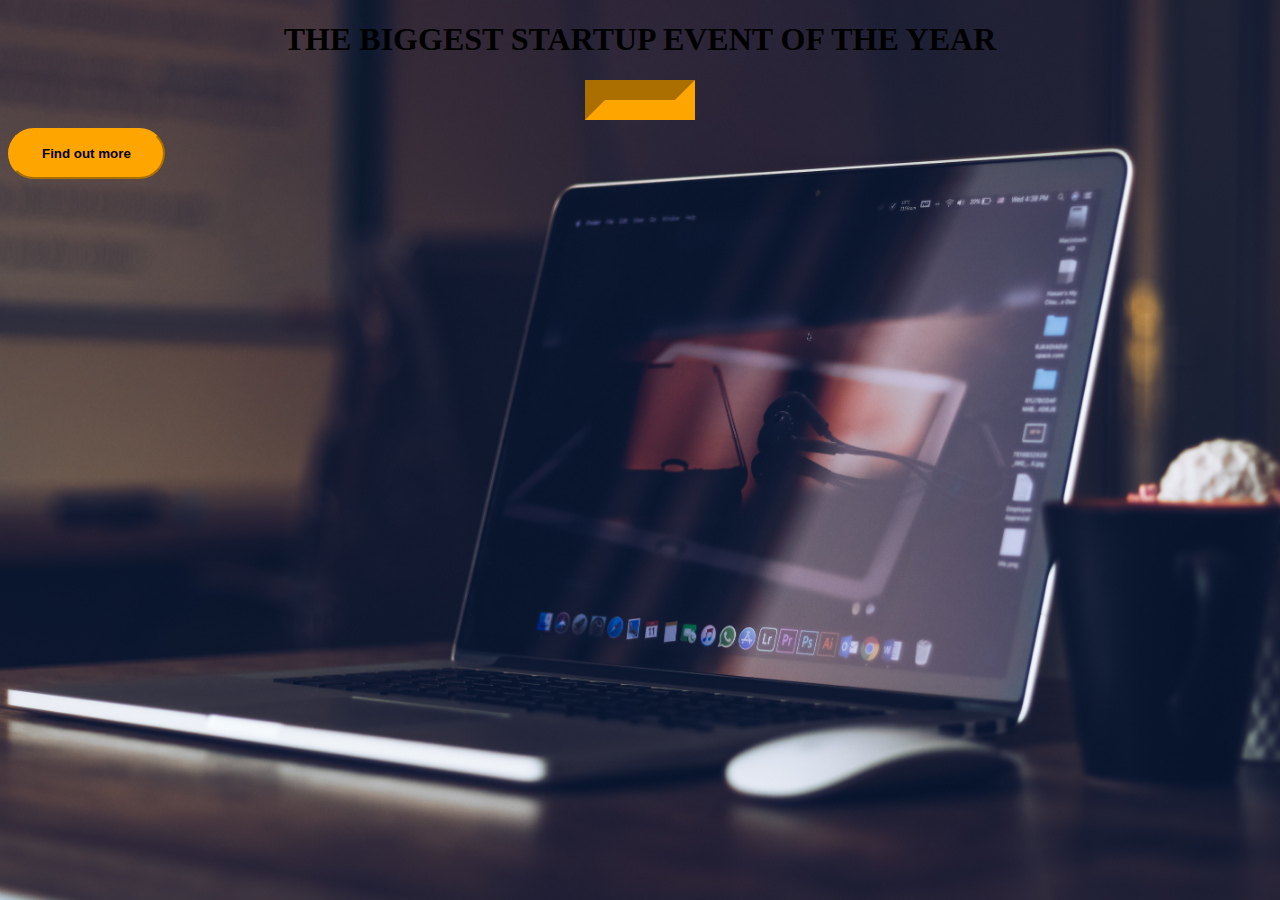
==== index.html @ 946bee18 "upload web" ====
<!DOCTYPE html>
<html>
<head>
	<title>Startup</title>
	<meta charset="utf-8">
	<meta name="viewport" content="width=device-width, initial-scale=1">
	<link href="https://cdn.jsdelivr.net/npm/bootstrap@5.1.3/dist/css/bootstrap.min.css" rel="stylesheet" integrity="sha384-1BmE4kWBq78iYhFldvKuhfTAU6auU8tT94WrHftjDbrCEXSU1oBoqyl2QvZ6jIW3" crossorigin="anonymous">
	<link rel="stylesheet" type="text/css" href="style.css">
</head>
<body>
	<div class="container">
	<div class="row">
	<h1>THE BIGGEST STARTUP EVENT OF THE YEAR</h1>
	<hr>
	<a href="https://mailchi.mp/d42a89d9546a/startup">
	<button class="btn btn-primary btn-xl">Find out more</button>
</div>
</div>

</body>
</html>
---- style.css ----
h1{
	font-family: candara;
	text-align: center;
}

hr{
	border-color: orange;
	border-width: 20px;
	max-width: 70px;
}

html{

	background: url(lap.jpg) no-repeat center center fixed; 
	 	 -webkit-background-size: cover;
	  	-moz-background-size: cover;
	  	-o-background-size: cover;
  		background-size: cover;
}

.btn-xl{
	padding: 1rem 2rem;
}

.btn{
	font-weight: 700;
	border-radius: 300px;
}

.btn-primary{
	background-color: orange;
	border-color: orange;
}

.btn-primary:hover{
	background-color: orange;
	
}
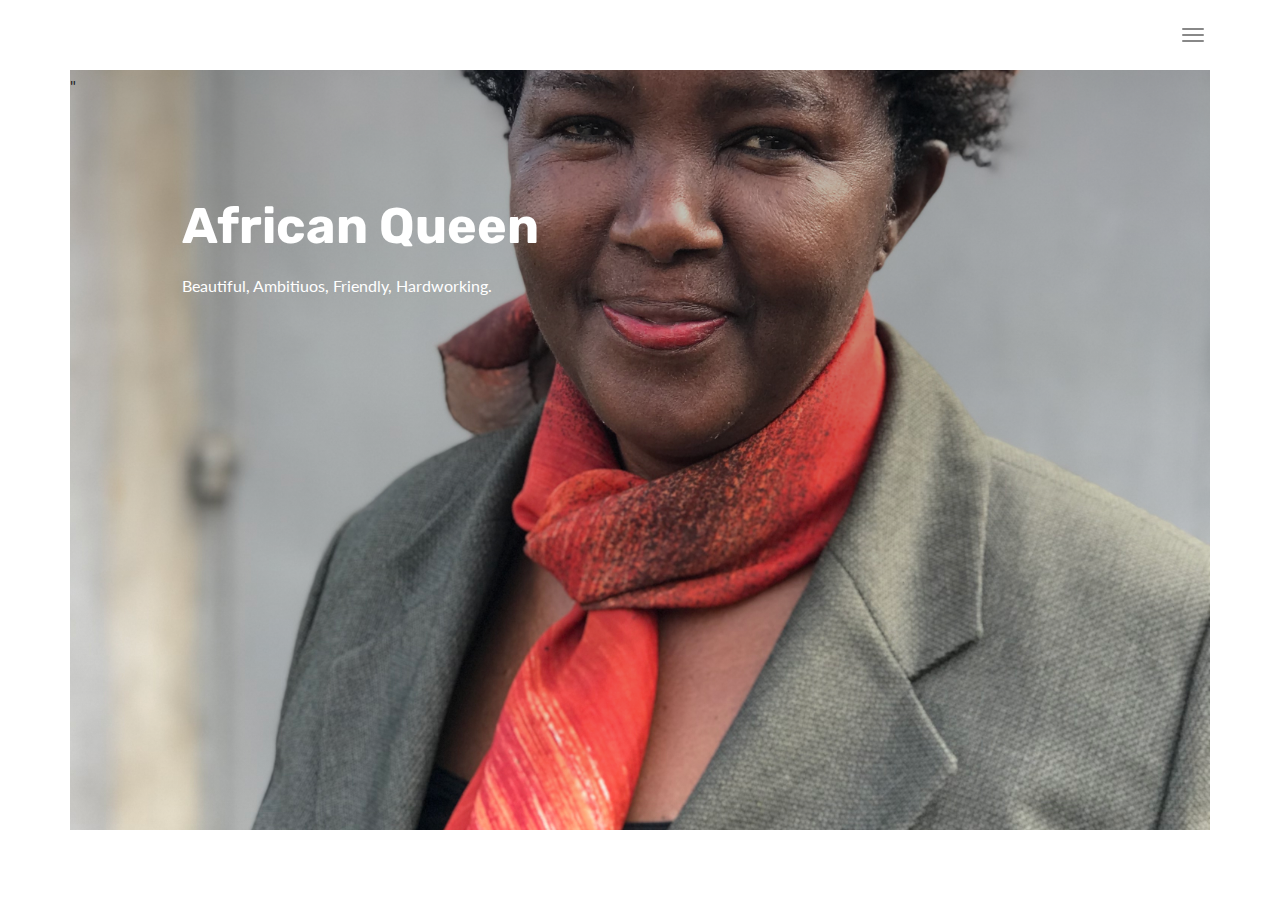
==== commit 4cba5e3d: "upload" ====
--- a/index.html
+++ b/index.html
@@ -1,21 +1,110 @@
 <!DOCTYPE html>
-<html>
+<html lang="en">
+
 <head>
-	<title>Startup</title>
-	<meta charset="utf-8">
-	<meta name="viewport" content="width=device-width, initial-scale=1">
-	<link href="https://cdn.jsdelivr.net/npm/bootstrap@5.1.3/dist/css/bootstrap.min.css" rel="stylesheet" integrity="sha384-1BmE4kWBq78iYhFldvKuhfTAU6auU8tT94WrHftjDbrCEXSU1oBoqyl2QvZ6jIW3" crossorigin="anonymous">
-	<link rel="stylesheet" type="text/css" href="style.css">
-</head>
+  <meta charset="UTF-8">
+  <meta content="IE=edge" http-equiv="X-UA-Compatible">
+  <meta content="width=device-width,initial-scale=1" name="viewport">
+  <meta content="description" name="description">
+  <meta name="google" content="notranslate" />
+  <meta content="Mashup templates have been developped by Orson.io team" name="author">
+  <link rel="stylesheet" type="text/css" href="style.css">
+
+
+  <!-- Disable tap highlight on IE -->
+  <meta name="msapplication-tap-highlight" content="no">
+  
+  <link rel="apple-touch-icon" sizes="180x180" href="./assets/apple-icon-180x180.png">
+  <link href="./assets/favicon.ico" rel="icon">
+  
+  <title>Project Consturction</title>  
+
+<link href="./main.3da94fde.css" rel="stylesheet"></head>
+
 <body>
-	<div class="container">
-	<div class="row">
-	<h1>THE BIGGEST STARTUP EVENT OF THE YEAR</h1>
-	<hr>
-	<a href="https://mailchi.mp/d42a89d9546a/startup">
-	<button class="btn btn-primary btn-xl">Find out more</button>
-</div>
+
+ <!-- Add your content of header -->
+
+<header>
+  <nav class="navbar navbar-fixed-top navbar-default">
+    <div class="container">
+        <button type="button" class="navbar-toggle">
+          <span class="sr-only">Toggle navigation</span>
+          <span class="icon-bar"></span>
+          <span class="icon-bar"></span>
+          <span class="icon-bar"></span>
+        </button>
+        
+      <nav class="navbar-fullscreen" id="navbar-middle">
+        <button type="button" class="close" aria-label="Close"><span aria-hidden="true">&times;</span></button>
+        <ul class="navbar-fullscreen-links">
+          <li><a href="./index.html" title="">Home</a></li>
+          <li><a href="./project.html" title="">Project</a></li>
+          <li><a href="./about.html" title="">About me</a></li>
+          <li><a href="./components.html" title="">Components</a></li>
+        </ul>
+
+        <div class="footer-container">
+           
+          <p><small>© Untitled | Website created with <a href="http://www.mashup-template.com/" title="Create website with free html template">Mashup Template</a>/<a href="https://www.unsplash.com/" title="Beautiful Free Images">Unsplash</a></small></p>
+          <p class="footer-share-icons">
+              <a href="https://www.twitter.com" class="fa-icon" title="">
+                  <i class="fa fa-twitter" aria-hidden="true"></i>
+              </a>
+              <a href="https://www.linkedin.com" class="fa-icon" title="">
+                  <i class="fa fa-instagram" aria-hidden="true"></i>
+              </a>
+              <a href="https://www.behance.com" class="fa-icon" title="">
+                  <i class="fa fa-behance" aria-hidden="true"></i>
+              </a>
+              <a href="https://www.vimeo.com" class="fa-icon" title="">
+                  <i class="fa fa-vimeo" aria-hidden="true"></i>
+              </a>
+          </p>
+                       
+        </div>
+
+
+      </nav> 
+    
+    </div>
+  </nav>
+</header>
+
+  
+<div class="hero-full-container background-image-container white-text-container" style="background-image:url('m3.jpg')" background-size: 300px 100px>"
+  <div class="overlay-gradient"></div>
+  <div class="container">
+    <div class="row">
+      <div class="col-xs-12 col-md-7 col-md-offset-1">
+        <div class="hero-full-wrapper">
+          <div class="text-content">
+            <h1>African Queen</h1>
+            <p>Beautiful, Ambitiuos, Friendly, Hardworking.</p>
+          </div>
+        </div>
+      </div>
+    </div>
+  </div>
 </div>
 
-</body>
+<script>
+  document.addEventListener("DOMContentLoaded", function (event) {
+    navbarFixedTopAnimation();
+    closeMenuBeforeGoingToPage();
+  });
+</script>
+
+
+
+
+<script>
+    document.addEventListener("DOMContentLoaded", function (event) {
+      navbarToggleSidebar();
+      closeMenuBeforeGoingToPage();
+      navActivePage();
+    });
+</script>
+ <script type="text/javascript" src="./main.4c6e144e.js"></script></body>
+
 </html>--- a/main.3da94fde.css
+++ b/main.3da94fde.css
@@ -0,0 +1,9 @@
+@import url(https://fonts.googleapis.com/css?family=Lato:300,700|Rubik:400,700);@import url(https://maxcdn.bootstrapcdn.com/font-awesome/4.7.0/css/font-awesome.min.css);/*!
+ * Bootstrap v3.3.7 (http://getbootstrap.com)
+ * Copyright 2011-2016 Twitter, Inc.
+ * Licensed under MIT (https://github.com/twbs/bootstrap/blob/master/LICENSE)
+ */
+/*! normalize.css v3.0.3 | MIT License | github.com/necolas/normalize.css */html{font-family:sans-serif;-ms-text-size-adjust:100%;-webkit-text-size-adjust:100%}body{margin:0}article,aside,details,figcaption,figure,footer,header,hgroup,main,menu,nav,section,summary{display:block}audio,canvas,progress,video{display:inline-block;vertical-align:baseline}audio:not([controls]){display:none;height:0}[hidden],template{display:none}a{background-color:transparent}a:active,a:hover{outline:0}abbr[title]{border-bottom:1px dotted}b,strong{font-weight:700}dfn{font-style:italic}h1{font-size:2em;margin:.67em 0}mark{background:#ff0;color:#000}small{font-size:80%}sub,sup{font-size:75%;line-height:0;position:relative;vertical-align:baseline}sup{top:-.5em}sub{bottom:-.25em}img{border:0}svg:not(:root){overflow:hidden}figure{margin:1em 40px}hr{box-sizing:content-box;height:0}pre{overflow:auto}code,kbd,pre,samp{font-family:monospace,monospace;font-size:1em}button,input,optgroup,select,textarea{color:inherit;font:inherit;margin:0}button{overflow:visible}button,select{text-transform:none}button,html input[type=button],input[type=reset],input[type=submit]{-webkit-appearance:button;cursor:pointer}button[disabled],html input[disabled]{cursor:default}button::-moz-focus-inner,input::-moz-focus-inner{border:0;padding:0}input{line-height:normal}input[type=checkbox],input[type=radio]{box-sizing:border-box;padding:0}input[type=number]::-webkit-inner-spin-button,input[type=number]::-webkit-outer-spin-button{height:auto}input[type=search]{-webkit-appearance:textfield;box-sizing:content-box}input[type=search]::-webkit-search-cancel-button,input[type=search]::-webkit-search-decoration{-webkit-appearance:none}fieldset{border:1px solid silver;margin:0 2px;padding:.35em .625em .75em}textarea{overflow:auto}optgroup{font-weight:700}table{border-collapse:collapse;border-spacing:0}td,th{padding:0}
+
+/*! Source: https://github.com/h5bp/html5-boilerplate/blob/master/src/css/main.css */@media print{*,:after,:before{background:transparent!important;color:#000!important;box-shadow:none!important;text-shadow:none!important}a,a:visited{text-decoration:underline}a[href]:after{content:" (" attr(href) ")"}abbr[title]:after{content:" (" attr(title) ")"}a[href^="#"]:after,a[href^="javascript:"]:after{content:""}blockquote,pre{border:1px solid #999;page-break-inside:avoid}thead{display:table-header-group}img,tr{page-break-inside:avoid}img{max-width:100%!important}h2,h3,p{orphans:3;widows:3}h2,h3{page-break-after:avoid}.navbar{display:none}.btn>.caret,.dropup>.btn>.caret{border-top-color:#000!important}.label{border:1px solid #000}.table{border-collapse:collapse!important}.table td,.table th{background-color:#fff!important}.table-bordered td,.table-bordered th{border:1px solid #ddd!important}}*,:after,:before{-webkit-box-sizing:border-box;-moz-box-sizing:border-box;box-sizing:border-box}html{font-size:10px;-webkit-tap-highlight-color:transparent}body{font-family:Lato,Helvetica,Arial,sans-serif;font-size:16px;line-height:2;color:#333;background-color:#fff}button,input,select,textarea{font-family:inherit;font-size:inherit;line-height:inherit}a{color:#333;text-decoration:none}a:focus,a:hover{color:#0d0d0d;text-decoration:underline}a:focus{outline:5px auto -webkit-focus-ring-color;outline-offset:-2px}figure{margin:0}img{vertical-align:middle}.img-responsive{display:block;max-width:100%;height:auto}.img-rounded{border-radius:0}.img-thumbnail{padding:4px;line-height:2;background-color:#fff;border:1px solid #ddd;border-radius:0;-webkit-transition:all .2s ease-in-out;-o-transition:all .2s ease-in-out;transition:all .2s ease-in-out;display:inline-block;max-width:100%;height:auto}.img-circle{border-radius:50%}hr{margin-top:32px;margin-bottom:32px;border:0;border-top:1px solid #eee}.sr-only{position:absolute;width:1px;height:1px;margin:-1px;padding:0;overflow:hidden;clip:rect(0,0,0,0);border:0}.sr-only-focusable:active,.sr-only-focusable:focus{position:static;width:auto;height:auto;margin:0;overflow:visible;clip:auto}[role=button]{cursor:pointer}.h1,.h2,.h3,.h4,.h5,.h6,h1,h2,h3,h4,h5,h6{font-family:Rubik,Helvetica,Arial,sans-serif;font-weight:700;line-height:1.1;color:#000}.h1 .small,.h1 small,.h2 .small,.h2 small,.h3 .small,.h3 small,.h4 .small,.h4 small,.h5 .small,.h5 small,.h6 .small,.h6 small,h1 .small,h1 small,h2 .small,h2 small,h3 .small,h3 small,h4 .small,h4 small,h5 .small,h5 small,h6 .small,h6 small{font-weight:400;line-height:1;color:#777}.h1,.h2,.h3,h1,h2,h3{margin-top:32px;margin-bottom:16px}.h1 .small,.h1 small,.h2 .small,.h2 small,.h3 .small,.h3 small,h1 .small,h1 small,h2 .small,h2 small,h3 .small,h3 small{font-size:65%}.h4,.h5,.h6,h4,h5,h6{margin-top:16px;margin-bottom:16px}.h4 .small,.h4 small,.h5 .small,.h5 small,.h6 .small,.h6 small,h4 .small,h4 small,h5 .small,h5 small,h6 .small,h6 small{font-size:75%}.h1,h1{font-size:50px}.h2,h2{font-size:37px}.h3,h3{font-size:29px}.h4,h4{font-size:22px}.h5,h5{font-size:16px}.h6,h6{font-size:14px}p{margin:0 0 16px}.lead{margin-bottom:32px;font-size:18px;font-weight:300;line-height:1.4}@media (min-width:768px){.lead{font-size:24px}}.small,small{font-size:87%}.mark,mark{background-color:#fcf8e3;padding:.2em}.text-left{text-align:left}.text-right{text-align:right}.text-center{text-align:center}.text-justify{text-align:justify}.text-nowrap{white-space:nowrap}.text-lowercase{text-transform:lowercase}.initialism,.text-uppercase{text-transform:uppercase}.text-capitalize{text-transform:capitalize}.text-muted{color:#777}.text-primary{color:#333}a.text-primary:focus,a.text-primary:hover{color:#1a1a1a}.text-success{color:#fff}a.text-success:focus,a.text-success:hover{color:#e6e6e6}.text-info{color:#31708f}a.text-info:focus,a.text-info:hover{color:#245269}.text-warning{color:#8a6d3b}a.text-warning:focus,a.text-warning:hover{color:#66512c}.text-danger{color:#fff}a.text-danger:focus,a.text-danger:hover{color:#e6e6e6}.bg-primary{color:#fff;background-color:#333}a.bg-primary:focus,a.bg-primary:hover{background-color:#1a1a1a}.bg-success{background-color:#684ad7}a.bg-success:focus,a.bg-success:hover{background-color:#4b2bc3}.bg-info{background-color:#d9edf7}a.bg-info:focus,a.bg-info:hover{background-color:#afd9ee}.bg-warning{background-color:#fcf8e3}a.bg-warning:focus,a.bg-warning:hover{background-color:#f7ecb5}.bg-danger{background-color:#d9534f}a.bg-danger:focus,a.bg-danger:hover{background-color:#c9302c}.page-header{padding-bottom:15px;margin:64px 0 32px;border-bottom:1px solid #eee}ol,ul{margin-top:0;margin-bottom:16px}ol ol,ol ul,ul ol,ul ul{margin-bottom:0}.list-inline,.list-unstyled{padding-left:0;list-style:none}.list-inline{margin-left:-5px}.list-inline>li{display:inline-block;padding-left:5px;padding-right:5px}dl{margin-top:0;margin-bottom:32px}dd,dt{line-height:2}dt{font-weight:700}dd{margin-left:0}.dl-horizontal dd:after,.dl-horizontal dd:before{content:" ";display:table}.dl-horizontal dd:after{clear:both}@media (min-width:768px){.dl-horizontal dt{float:left;width:160px;clear:left;text-align:right;overflow:hidden;text-overflow:ellipsis;white-space:nowrap}.dl-horizontal dd{margin-left:180px}}abbr[data-original-title],abbr[title]{cursor:help;border-bottom:1px dotted #777}.initialism{font-size:90%}blockquote{padding:16px 32px;margin:0 0 32px;font-size:20px;border-left:5px solid #eee}blockquote ol:last-child,blockquote p:last-child,blockquote ul:last-child{margin-bottom:0}blockquote .small,blockquote footer,blockquote small{display:block;font-size:80%;line-height:2;color:#777}blockquote .small:before,blockquote footer:before,blockquote small:before{content:"\2014   \A0"}.blockquote-reverse,blockquote.pull-right{padding-right:15px;padding-left:0;border-right:5px solid #eee;border-left:0;text-align:right}.blockquote-reverse .small:before,.blockquote-reverse footer:before,.blockquote-reverse small:before,blockquote.pull-right .small:before,blockquote.pull-right footer:before,blockquote.pull-right small:before{content:""}.blockquote-reverse .small:after,.blockquote-reverse footer:after,.blockquote-reverse small:after,blockquote.pull-right .small:after,blockquote.pull-right footer:after,blockquote.pull-right small:after{content:"\A0   \2014"}address{margin-bottom:32px;font-style:normal;line-height:2}code,kbd,pre,samp{font-family:Menlo,Monaco,Consolas,Courier New,monospace}code{color:#c7254e;background-color:#f9f2f4}code,kbd{padding:2px 4px;font-size:90%;border-radius:0}kbd{color:#fff;background-color:#333;box-shadow:inset 0 -1px 0 rgba(0,0,0,.25)}kbd kbd{padding:0;font-size:100%;font-weight:700;box-shadow:none}pre{display:block;padding:15.5px;margin:0 0 16px;font-size:15px;line-height:2;word-break:break-all;word-wrap:break-word;color:#333;background-color:#f5f5f5;border:1px solid #ccc;border-radius:0}pre code{padding:0;font-size:inherit;color:inherit;white-space:pre-wrap;background-color:transparent;border-radius:0}.pre-scrollable{max-height:340px;overflow-y:scroll}.container{margin-right:auto;margin-left:auto;padding-left:15px;padding-right:15px}.container:after,.container:before{content:" ";display:table}.container:after{clear:both}@media (min-width:768px){.container{width:750px}}@media (min-width:992px){.container{width:970px}}@media (min-width:1200px){.container{width:1170px}}.container-fluid{margin-right:auto;margin-left:auto;padding-left:15px;padding-right:15px}.container-fluid:after,.container-fluid:before{content:" ";display:table}.container-fluid:after{clear:both}.row{margin-left:-15px;margin-right:-15px}.row:after,.row:before{content:" ";display:table}.row:after{clear:both}.col-lg-1,.col-lg-2,.col-lg-3,.col-lg-4,.col-lg-5,.col-lg-6,.col-lg-7,.col-lg-8,.col-lg-9,.col-lg-10,.col-lg-11,.col-lg-12,.col-md-1,.col-md-2,.col-md-3,.col-md-4,.col-md-5,.col-md-6,.col-md-7,.col-md-8,.col-md-9,.col-md-10,.col-md-11,.col-md-12,.col-sm-1,.col-sm-2,.col-sm-3,.col-sm-4,.col-sm-5,.col-sm-6,.col-sm-7,.col-sm-8,.col-sm-9,.col-sm-10,.col-sm-11,.col-sm-12,.col-xs-1,.col-xs-2,.col-xs-3,.col-xs-4,.col-xs-5,.col-xs-6,.col-xs-7,.col-xs-8,.col-xs-9,.col-xs-10,.col-xs-11,.col-xs-12{position:relative;min-height:1px;padding-left:15px;padding-right:15px}.col-xs-1,.col-xs-2,.col-xs-3,.col-xs-4,.col-xs-5,.col-xs-6,.col-xs-7,.col-xs-8,.col-xs-9,.col-xs-10,.col-xs-11,.col-xs-12{float:left}.col-xs-1{width:8.33333%}.col-xs-2{width:16.66667%}.col-xs-3{width:25%}.col-xs-4{width:33.33333%}.col-xs-5{width:41.66667%}.col-xs-6{width:50%}.col-xs-7{width:58.33333%}.col-xs-8{width:66.66667%}.col-xs-9{width:75%}.col-xs-10{width:83.33333%}.col-xs-11{width:91.66667%}.col-xs-12{width:100%}.col-xs-pull-0{right:auto}.col-xs-pull-1{right:8.33333%}.col-xs-pull-2{right:16.66667%}.col-xs-pull-3{right:25%}.col-xs-pull-4{right:33.33333%}.col-xs-pull-5{right:41.66667%}.col-xs-pull-6{right:50%}.col-xs-pull-7{right:58.33333%}.col-xs-pull-8{right:66.66667%}.col-xs-pull-9{right:75%}.col-xs-pull-10{right:83.33333%}.col-xs-pull-11{right:91.66667%}.col-xs-pull-12{right:100%}.col-xs-push-0{left:auto}.col-xs-push-1{left:8.33333%}.col-xs-push-2{left:16.66667%}.col-xs-push-3{left:25%}.col-xs-push-4{left:33.33333%}.col-xs-push-5{left:41.66667%}.col-xs-push-6{left:50%}.col-xs-push-7{left:58.33333%}.col-xs-push-8{left:66.66667%}.col-xs-push-9{left:75%}.col-xs-push-10{left:83.33333%}.col-xs-push-11{left:91.66667%}.col-xs-push-12{left:100%}.col-xs-offset-0{margin-left:0}.col-xs-offset-1{margin-left:8.33333%}.col-xs-offset-2{margin-left:16.66667%}.col-xs-offset-3{margin-left:25%}.col-xs-offset-4{margin-left:33.33333%}.col-xs-offset-5{margin-left:41.66667%}.col-xs-offset-6{margin-left:50%}.col-xs-offset-7{margin-left:58.33333%}.col-xs-offset-8{margin-left:66.66667%}.col-xs-offset-9{margin-left:75%}.col-xs-offset-10{margin-left:83.33333%}.col-xs-offset-11{margin-left:91.66667%}.col-xs-offset-12{margin-left:100%}@media (min-width:768px){.col-sm-1,.col-sm-2,.col-sm-3,.col-sm-4,.col-sm-5,.col-sm-6,.col-sm-7,.col-sm-8,.col-sm-9,.col-sm-10,.col-sm-11,.col-sm-12{float:left}.col-sm-1{width:8.33333%}.col-sm-2{width:16.66667%}.col-sm-3{width:25%}.col-sm-4{width:33.33333%}.col-sm-5{width:41.66667%}.col-sm-6{width:50%}.col-sm-7{width:58.33333%}.col-sm-8{width:66.66667%}.col-sm-9{width:75%}.col-sm-10{width:83.33333%}.col-sm-11{width:91.66667%}.col-sm-12{width:100%}.col-sm-pull-0{right:auto}.col-sm-pull-1{right:8.33333%}.col-sm-pull-2{right:16.66667%}.col-sm-pull-3{right:25%}.col-sm-pull-4{right:33.33333%}.col-sm-pull-5{right:41.66667%}.col-sm-pull-6{right:50%}.col-sm-pull-7{right:58.33333%}.col-sm-pull-8{right:66.66667%}.col-sm-pull-9{right:75%}.col-sm-pull-10{right:83.33333%}.col-sm-pull-11{right:91.66667%}.col-sm-pull-12{right:100%}.col-sm-push-0{left:auto}.col-sm-push-1{left:8.33333%}.col-sm-push-2{left:16.66667%}.col-sm-push-3{left:25%}.col-sm-push-4{left:33.33333%}.col-sm-push-5{left:41.66667%}.col-sm-push-6{left:50%}.col-sm-push-7{left:58.33333%}.col-sm-push-8{left:66.66667%}.col-sm-push-9{left:75%}.col-sm-push-10{left:83.33333%}.col-sm-push-11{left:91.66667%}.col-sm-push-12{left:100%}.col-sm-offset-0{margin-left:0}.col-sm-offset-1{margin-left:8.33333%}.col-sm-offset-2{margin-left:16.66667%}.col-sm-offset-3{margin-left:25%}.col-sm-offset-4{margin-left:33.33333%}.col-sm-offset-5{margin-left:41.66667%}.col-sm-offset-6{margin-left:50%}.col-sm-offset-7{margin-left:58.33333%}.col-sm-offset-8{margin-left:66.66667%}.col-sm-offset-9{margin-left:75%}.col-sm-offset-10{margin-left:83.33333%}.col-sm-offset-11{margin-left:91.66667%}.col-sm-offset-12{margin-left:100%}}@media (min-width:992px){.col-md-1,.col-md-2,.col-md-3,.col-md-4,.col-md-5,.col-md-6,.col-md-7,.col-md-8,.col-md-9,.col-md-10,.col-md-11,.col-md-12{float:left}.col-md-1{width:8.33333%}.col-md-2{width:16.66667%}.col-md-3{width:25%}.col-md-4{width:33.33333%}.col-md-5{width:41.66667%}.col-md-6{width:50%}.col-md-7{width:58.33333%}.col-md-8{width:66.66667%}.col-md-9{width:75%}.col-md-10{width:83.33333%}.col-md-11{width:91.66667%}.col-md-12{width:100%}.col-md-pull-0{right:auto}.col-md-pull-1{right:8.33333%}.col-md-pull-2{right:16.66667%}.col-md-pull-3{right:25%}.col-md-pull-4{right:33.33333%}.col-md-pull-5{right:41.66667%}.col-md-pull-6{right:50%}.col-md-pull-7{right:58.33333%}.col-md-pull-8{right:66.66667%}.col-md-pull-9{right:75%}.col-md-pull-10{right:83.33333%}.col-md-pull-11{right:91.66667%}.col-md-pull-12{right:100%}.col-md-push-0{left:auto}.col-md-push-1{left:8.33333%}.col-md-push-2{left:16.66667%}.col-md-push-3{left:25%}.col-md-push-4{left:33.33333%}.col-md-push-5{left:41.66667%}.col-md-push-6{left:50%}.col-md-push-7{left:58.33333%}.col-md-push-8{left:66.66667%}.col-md-push-9{left:75%}.col-md-push-10{left:83.33333%}.col-md-push-11{left:91.66667%}.col-md-push-12{left:100%}.col-md-offset-0{margin-left:0}.col-md-offset-1{margin-left:8.33333%}.col-md-offset-2{margin-left:16.66667%}.col-md-offset-3{margin-left:25%}.col-md-offset-4{margin-left:33.33333%}.col-md-offset-5{margin-left:41.66667%}.col-md-offset-6{margin-left:50%}.col-md-offset-7{margin-left:58.33333%}.col-md-offset-8{margin-left:66.66667%}.col-md-offset-9{margin-left:75%}.col-md-offset-10{margin-left:83.33333%}.col-md-offset-11{margin-left:91.66667%}.col-md-offset-12{margin-left:100%}}@media (min-width:1200px){.col-lg-1,.col-lg-2,.col-lg-3,.col-lg-4,.col-lg-5,.col-lg-6,.col-lg-7,.col-lg-8,.col-lg-9,.col-lg-10,.col-lg-11,.col-lg-12{float:left}.col-lg-1{width:8.33333%}.col-lg-2{width:16.66667%}.col-lg-3{width:25%}.col-lg-4{width:33.33333%}.col-lg-5{width:41.66667%}.col-lg-6{width:50%}.col-lg-7{width:58.33333%}.col-lg-8{width:66.66667%}.col-lg-9{width:75%}.col-lg-10{width:83.33333%}.col-lg-11{width:91.66667%}.col-lg-12{width:100%}.col-lg-pull-0{right:auto}.col-lg-pull-1{right:8.33333%}.col-lg-pull-2{right:16.66667%}.col-lg-pull-3{right:25%}.col-lg-pull-4{right:33.33333%}.col-lg-pull-5{right:41.66667%}.col-lg-pull-6{right:50%}.col-lg-pull-7{right:58.33333%}.col-lg-pull-8{right:66.66667%}.col-lg-pull-9{right:75%}.col-lg-pull-10{right:83.33333%}.col-lg-pull-11{right:91.66667%}.col-lg-pull-12{right:100%}.col-lg-push-0{left:auto}.col-lg-push-1{left:8.33333%}.col-lg-push-2{left:16.66667%}.col-lg-push-3{left:25%}.col-lg-push-4{left:33.33333%}.col-lg-push-5{left:41.66667%}.col-lg-push-6{left:50%}.col-lg-push-7{left:58.33333%}.col-lg-push-8{left:66.66667%}.col-lg-push-9{left:75%}.col-lg-push-10{left:83.33333%}.col-lg-push-11{left:91.66667%}.col-lg-push-12{left:100%}.col-lg-offset-0{margin-left:0}.col-lg-offset-1{margin-left:8.33333%}.col-lg-offset-2{margin-left:16.66667%}.col-lg-offset-3{margin-left:25%}.col-lg-offset-4{margin-left:33.33333%}.col-lg-offset-5{margin-left:41.66667%}.col-lg-offset-6{margin-left:50%}.col-lg-offset-7{margin-left:58.33333%}.col-lg-offset-8{margin-left:66.66667%}.col-lg-offset-9{margin-left:75%}.col-lg-offset-10{margin-left:83.33333%}.col-lg-offset-11{margin-left:91.66667%}.col-lg-offset-12{margin-left:100%}}table{background-color:transparent}caption{padding-top:8px;padding-bottom:8px;color:#777}caption,th{text-align:left}.table{width:100%;max-width:100%;margin-bottom:32px}.table>tbody>tr>td,.table>tbody>tr>th,.table>tfoot>tr>td,.table>tfoot>tr>th,.table>thead>tr>td,.table>thead>tr>th{padding:8px;line-height:2;vertical-align:top;border-top:1px solid #ddd}.table>thead>tr>th{vertical-align:bottom;border-bottom:2px solid #ddd}.table>caption+thead>tr:first-child>td,.table>caption+thead>tr:first-child>th,.table>colgroup+thead>tr:first-child>td,.table>colgroup+thead>tr:first-child>th,.table>thead:first-child>tr:first-child>td,.table>thead:first-child>tr:first-child>th{border-top:0}.table>tbody+tbody{border-top:2px solid #ddd}.table .table{background-color:#fff}.table-condensed>tbody>tr>td,.table-condensed>tbody>tr>th,.table-condensed>tfoot>tr>td,.table-condensed>tfoot>tr>th,.table-condensed>thead>tr>td,.table-condensed>thead>tr>th{padding:5px}.table-bordered,.table-bordered>tbody>tr>td,.table-bordered>tbody>tr>th,.table-bordered>tfoot>tr>td,.table-bordered>tfoot>tr>th,.table-bordered>thead>tr>td,.table-bordered>thead>tr>th{border:1px solid #ddd}.table-bordered>thead>tr>td,.table-bordered>thead>tr>th{border-bottom-width:2px}.table-striped>tbody>tr:nth-of-type(odd){background-color:#f9f9f9}.table-hover>tbody>tr:hover{background-color:#f5f5f5}table col[class*=col-]{position:static;float:none;display:table-column}table td[class*=col-],table th[class*=col-]{position:static;float:none;display:table-cell}.table>tbody>tr.active>td,.table>tbody>tr.active>th,.table>tbody>tr>td.active,.table>tbody>tr>th.active,.table>tfoot>tr.active>td,.table>tfoot>tr.active>th,.table>tfoot>tr>td.active,.table>tfoot>tr>th.active,.table>thead>tr.active>td,.table>thead>tr.active>th,.table>thead>tr>td.active,.table>thead>tr>th.active{background-color:#f5f5f5}.table-hover>tbody>tr.active:hover>td,.table-hover>tbody>tr.active:hover>th,.table-hover>tbody>tr:hover>.active,.table-hover>tbody>tr>td.active:hover,.table-hover>tbody>tr>th.active:hover{background-color:#e8e8e8}.table>tbody>tr.success>td,.table>tbody>tr.success>th,.table>tbody>tr>td.success,.table>tbody>tr>th.success,.table>tfoot>tr.success>td,.table>tfoot>tr.success>th,.table>tfoot>tr>td.success,.table>tfoot>tr>th.success,.table>thead>tr.success>td,.table>thead>tr.success>th,.table>thead>tr>td.success,.table>thead>tr>th.success{background-color:#684ad7}.table-hover>tbody>tr.success:hover>td,.table-hover>tbody>tr.success:hover>th,.table-hover>tbody>tr:hover>.success,.table-hover>tbody>tr>td.success:hover,.table-hover>tbody>tr>th.success:hover{background-color:#5735d2}.table>tbody>tr.info>td,.table>tbody>tr.info>th,.table>tbody>tr>td.info,.table>tbody>tr>th.info,.table>tfoot>tr.info>td,.table>tfoot>tr.info>th,.table>tfoot>tr>td.info,.table>tfoot>tr>th.info,.table>thead>tr.info>td,.table>thead>tr.info>th,.table>thead>tr>td.info,.table>thead>tr>th.info{background-color:#d9edf7}.table-hover>tbody>tr.info:hover>td,.table-hover>tbody>tr.info:hover>th,.table-hover>tbody>tr:hover>.info,.table-hover>tbody>tr>td.info:hover,.table-hover>tbody>tr>th.info:hover{background-color:#c4e3f3}.table>tbody>tr.warning>td,.table>tbody>tr.warning>th,.table>tbody>tr>td.warning,.table>tbody>tr>th.warning,.table>tfoot>tr.warning>td,.table>tfoot>tr.warning>th,.table>tfoot>tr>td.warning,.table>tfoot>tr>th.warning,.table>thead>tr.warning>td,.table>thead>tr.warning>th,.table>thead>tr>td.warning,.table>thead>tr>th.warning{background-color:#fcf8e3}.table-hover>tbody>tr.warning:hover>td,.table-hover>tbody>tr.warning:hover>th,.table-hover>tbody>tr:hover>.warning,.table-hover>tbody>tr>td.warning:hover,.table-hover>tbody>tr>th.warning:hover{background-color:#faf2cc}.table>tbody>tr.danger>td,.table>tbody>tr.danger>th,.table>tbody>tr>td.danger,.table>tbody>tr>th.danger,.table>tfoot>tr.danger>td,.table>tfoot>tr.danger>th,.table>tfoot>tr>td.danger,.table>tfoot>tr>th.danger,.table>thead>tr.danger>td,.table>thead>tr.danger>th,.table>thead>tr>td.danger,.table>thead>tr>th.danger{background-color:#d9534f}.table-hover>tbody>tr.danger:hover>td,.table-hover>tbody>tr.danger:hover>th,.table-hover>tbody>tr:hover>.danger,.table-hover>tbody>tr>td.danger:hover,.table-hover>tbody>tr>th.danger:hover{background-color:#d43f3a}.table-responsive{overflow-x:auto;min-height:.01%}@media screen and (max-width:767px){.table-responsive{width:100%;margin-bottom:24px;overflow-y:hidden;-ms-overflow-style:-ms-autohiding-scrollbar;border:1px solid #ddd}.table-responsive>.table{margin-bottom:0}.table-responsive>.table>tbody>tr>td,.table-responsive>.table>tbody>tr>th,.table-responsive>.table>tfoot>tr>td,.table-responsive>.table>tfoot>tr>th,.table-responsive>.table>thead>tr>td,.table-responsive>.table>thead>tr>th{white-space:nowrap}.table-responsive>.table-bordered{border:0}.table-responsive>.table-bordered>tbody>tr>td:first-child,.table-responsive>.table-bordered>tbody>tr>th:first-child,.table-responsive>.table-bordered>tfoot>tr>td:first-child,.table-responsive>.table-bordered>tfoot>tr>th:first-child,.table-responsive>.table-bordered>thead>tr>td:first-child,.table-responsive>.table-bordered>thead>tr>th:first-child{border-left:0}.table-responsive>.table-bordered>tbody>tr>td:last-child,.table-responsive>.table-bordered>tbody>tr>th:last-child,.table-responsive>.table-bordered>tfoot>tr>td:last-child,.table-responsive>.table-bordered>tfoot>tr>th:last-child,.table-responsive>.table-bordered>thead>tr>td:last-child,.table-responsive>.table-bordered>thead>tr>th:last-child{border-right:0}.table-responsive>.table-bordered>tbody>tr:last-child>td,.table-responsive>.table-bordered>tbody>tr:last-child>th,.table-responsive>.table-bordered>tfoot>tr:last-child>td,.table-responsive>.table-bordered>tfoot>tr:last-child>th{border-bottom:0}}fieldset{margin:0;min-width:0}fieldset,legend{padding:0;border:0}legend{display:block;width:100%;margin-bottom:32px;font-size:24px;line-height:inherit;color:#333;border-bottom:1px solid #e5e5e5}label{display:inline-block;max-width:100%;margin-bottom:5px;font-weight:700}input[type=search]{-webkit-box-sizing:border-box;-moz-box-sizing:border-box;box-sizing:border-box}input[type=checkbox],input[type=radio]{margin:4px 0 0;margin-top:1px\9;line-height:normal}input[type=file]{display:block}input[type=range]{display:block;width:100%}select[multiple],select[size]{height:auto}input[type=checkbox]:focus,input[type=file]:focus,input[type=radio]:focus{outline:5px auto -webkit-focus-ring-color;outline-offset:-2px}output{padding-top:7px}.form-control,output{display:block;font-size:16px;line-height:2;color:#555}.form-control{width:100%;height:46px;padding:6px 12px;background-color:#fff;background-image:none;border:1px solid #000;border-radius:0;-webkit-box-shadow:inset 0 1px 1px rgba(0,0,0,.075);box-shadow:inset 0 1px 1px rgba(0,0,0,.075);-webkit-transition:border-color .15s ease-in-out,box-shadow .15s ease-in-out;-o-transition:border-color ease-in-out .15s,box-shadow ease-in-out .15s;transition:border-color .15s ease-in-out,box-shadow .15s ease-in-out}.form-control:focus{border-color:#66afe9;outline:0;-webkit-box-shadow:inset 0 1px 1px rgba(0,0,0,.075),0 0 8px rgba(102,175,233,.6);box-shadow:inset 0 1px 1px rgba(0,0,0,.075),0 0 8px rgba(102,175,233,.6)}.form-control::-moz-placeholder{color:#999;opacity:1}.form-control:-ms-input-placeholder{color:#999}.form-control::-webkit-input-placeholder{color:#999}.form-control::-ms-expand{border:0;background-color:transparent}.form-control[disabled],.form-control[readonly],fieldset[disabled] .form-control{background-color:#eee;opacity:1}.form-control[disabled],fieldset[disabled] .form-control{cursor:not-allowed}textarea.form-control{height:auto}input[type=search]{-webkit-appearance:none}@media screen and (-webkit-min-device-pixel-ratio:0){input[type=date].form-control,input[type=datetime-local].form-control,input[type=month].form-control,input[type=time].form-control{line-height:46px}.input-group-sm>.input-group-btn>input[type=date].btn,.input-group-sm>.input-group-btn>input[type=datetime-local].btn,.input-group-sm>.input-group-btn>input[type=month].btn,.input-group-sm>.input-group-btn>input[type=time].btn,.input-group-sm>input[type=date].form-control,.input-group-sm>input[type=date].input-group-addon,.input-group-sm>input[type=datetime-local].form-control,.input-group-sm>input[type=datetime-local].input-group-addon,.input-group-sm>input[type=month].form-control,.input-group-sm>input[type=month].input-group-addon,.input-group-sm>input[type=time].form-control,.input-group-sm>input[type=time].input-group-addon,.input-group-sm input[type=date],.input-group-sm input[type=datetime-local],.input-group-sm input[type=month],.input-group-sm input[type=time],input[type=date].input-sm,input[type=datetime-local].input-sm,input[type=month].input-sm,input[type=time].input-sm{line-height:33px}.input-group-lg>.input-group-btn>input[type=date].btn,.input-group-lg>.input-group-btn>input[type=datetime-local].btn,.input-group-lg>.input-group-btn>input[type=month].btn,.input-group-lg>.input-group-btn>input[type=time].btn,.input-group-lg>input[type=date].form-control,.input-group-lg>input[type=date].input-group-addon,.input-group-lg>input[type=datetime-local].form-control,.input-group-lg>input[type=datetime-local].input-group-addon,.input-group-lg>input[type=month].form-control,.input-group-lg>input[type=month].input-group-addon,.input-group-lg>input[type=time].form-control,.input-group-lg>input[type=time].input-group-addon,.input-group-lg input[type=date],.input-group-lg input[type=datetime-local],.input-group-lg input[type=month],.input-group-lg input[type=time],input[type=date].input-lg,input[type=datetime-local].input-lg,input[type=month].input-lg,input[type=time].input-lg{line-height:49px}}.form-group{margin-bottom:15px}.checkbox,.radio{position:relative;display:block;margin-top:10px;margin-bottom:10px}.checkbox label,.radio label{min-height:32px;padding-left:20px;margin-bottom:0;font-weight:400;cursor:pointer}.checkbox-inline input[type=checkbox],.checkbox input[type=checkbox],.radio-inline input[type=radio],.radio input[type=radio]{position:absolute;margin-left:-20px;margin-top:4px\9}.checkbox+.checkbox,.radio+.radio{margin-top:-5px}.checkbox-inline,.radio-inline{position:relative;display:inline-block;padding-left:20px;margin-bottom:0;vertical-align:middle;font-weight:400;cursor:pointer}.checkbox-inline+.checkbox-inline,.radio-inline+.radio-inline{margin-top:0;margin-left:10px}.checkbox-inline.disabled,.checkbox.disabled label,.radio-inline.disabled,.radio.disabled label,fieldset[disabled] .checkbox-inline,fieldset[disabled] .checkbox label,fieldset[disabled] .radio-inline,fieldset[disabled] .radio label,fieldset[disabled] input[type=checkbox],fieldset[disabled] input[type=radio],input[type=checkbox].disabled,input[type=checkbox][disabled],input[type=radio].disabled,input[type=radio][disabled]{cursor:not-allowed}.form-control-static{padding-top:7px;padding-bottom:7px;margin-bottom:0;min-height:48px}.form-control-static.input-lg,.form-control-static.input-sm,.input-group-lg>.form-control-static.form-control,.input-group-lg>.form-control-static.input-group-addon,.input-group-lg>.input-group-btn>.form-control-static.btn,.input-group-sm>.form-control-static.form-control,.input-group-sm>.form-control-static.input-group-addon,.input-group-sm>.input-group-btn>.form-control-static.btn{padding-left:0;padding-right:0}.input-group-sm>.form-control,.input-group-sm>.input-group-addon,.input-group-sm>.input-group-btn>.btn,.input-sm{height:33px;padding:5px 10px;font-size:14px;line-height:1.5;border-radius:0}.input-group-sm>.input-group-btn>select.btn,.input-group-sm>select.form-control,.input-group-sm>select.input-group-addon,select.input-sm{height:33px;line-height:33px}.input-group-sm>.input-group-btn>select[multiple].btn,.input-group-sm>.input-group-btn>textarea.btn,.input-group-sm>select[multiple].form-control,.input-group-sm>select[multiple].input-group-addon,.input-group-sm>textarea.form-control,.input-group-sm>textarea.input-group-addon,select[multiple].input-sm,textarea.input-sm{height:auto}.form-group-sm .form-control{height:33px;padding:5px 10px;font-size:14px;line-height:1.5;border-radius:0}.form-group-sm select.form-control{height:33px;line-height:33px}.form-group-sm select[multiple].form-control,.form-group-sm textarea.form-control{height:auto}.form-group-sm .form-control-static{height:33px;min-height:46px;padding:6px 10px;font-size:14px;line-height:1.5}.input-group-lg>.form-control,.input-group-lg>.input-group-addon,.input-group-lg>.input-group-btn>.btn,.input-lg{height:49px;padding:10px 16px;font-size:20px;line-height:1.33333;border-radius:0}.input-group-lg>.input-group-btn>select.btn,.input-group-lg>select.form-control,.input-group-lg>select.input-group-addon,select.input-lg{height:49px;line-height:49px}.input-group-lg>.input-group-btn>select[multiple].btn,.input-group-lg>.input-group-btn>textarea.btn,.input-group-lg>select[multiple].form-control,.input-group-lg>select[multiple].input-group-addon,.input-group-lg>textarea.form-control,.input-group-lg>textarea.input-group-addon,select[multiple].input-lg,textarea.input-lg{height:auto}.form-group-lg .form-control{height:49px;padding:10px 16px;font-size:20px;line-height:1.33333;border-radius:0}.form-group-lg select.form-control{height:49px;line-height:49px}.form-group-lg select[multiple].form-control,.form-group-lg textarea.form-control{height:auto}.form-group-lg .form-control-static{height:49px;min-height:52px;padding:11px 16px;font-size:20px;line-height:1.33333}.has-feedback{position:relative}.has-feedback .form-control{padding-right:57.5px}.form-control-feedback{position:absolute;top:0;right:0;z-index:2;display:block;width:46px;height:46px;line-height:46px;text-align:center;pointer-events:none}.form-group-lg .form-control+.form-control-feedback,.input-group-lg+.form-control-feedback,.input-group-lg>.form-control+.form-control-feedback,.input-group-lg>.input-group-addon+.form-control-feedback,.input-group-lg>.input-group-btn>.btn+.form-control-feedback,.input-lg+.form-control-feedback{width:49px;height:49px;line-height:49px}.form-group-sm .form-control+.form-control-feedback,.input-group-sm+.form-control-feedback,.input-group-sm>.form-control+.form-control-feedback,.input-group-sm>.input-group-addon+.form-control-feedback,.input-group-sm>.input-group-btn>.btn+.form-control-feedback,.input-sm+.form-control-feedback{width:33px;height:33px;line-height:33px}.has-success .checkbox,.has-success .checkbox-inline,.has-success.checkbox-inline label,.has-success.checkbox label,.has-success .control-label,.has-success .help-block,.has-success .radio,.has-success .radio-inline,.has-success.radio-inline label,.has-success.radio label{color:#fff}.has-success .form-control{border-color:#fff;-webkit-box-shadow:inset 0 1px 1px rgba(0,0,0,.075);box-shadow:inset 0 1px 1px rgba(0,0,0,.075)}.has-success .form-control:focus{border-color:#e6e6e6;-webkit-box-shadow:inset 0 1px 1px rgba(0,0,0,.075),0 0 6px #fff;box-shadow:inset 0 1px 1px rgba(0,0,0,.075),0 0 6px #fff}.has-success .input-group-addon{color:#fff;border-color:#fff;background-color:#684ad7}.has-success .form-control-feedback{color:#fff}.has-warning .checkbox,.has-warning .checkbox-inline,.has-warning.checkbox-inline label,.has-warning.checkbox label,.has-warning .control-label,.has-warning .help-block,.has-warning .radio,.has-warning .radio-inline,.has-warning.radio-inline label,.has-warning.radio label{color:#8a6d3b}.has-warning .form-control{border-color:#8a6d3b;-webkit-box-shadow:inset 0 1px 1px rgba(0,0,0,.075);box-shadow:inset 0 1px 1px rgba(0,0,0,.075)}.has-warning .form-control:focus{border-color:#66512c;-webkit-box-shadow:inset 0 1px 1px rgba(0,0,0,.075),0 0 6px #c0a16b;box-shadow:inset 0 1px 1px rgba(0,0,0,.075),0 0 6px #c0a16b}.has-warning .input-group-addon{color:#8a6d3b;border-color:#8a6d3b;background-color:#fcf8e3}.has-warning .form-control-feedback{color:#8a6d3b}.has-error .checkbox,.has-error .checkbox-inline,.has-error.checkbox-inline label,.has-error.checkbox label,.has-error .control-label,.has-error .help-block,.has-error .radio,.has-error .radio-inline,.has-error.radio-inline label,.has-error.radio label{color:#fff}.has-error .form-control{border-color:#fff;-webkit-box-shadow:inset 0 1px 1px rgba(0,0,0,.075);box-shadow:inset 0 1px 1px rgba(0,0,0,.075)}.has-error .form-control:focus{border-color:#e6e6e6;-webkit-box-shadow:inset 0 1px 1px rgba(0,0,0,.075),0 0 6px #fff;box-shadow:inset 0 1px 1px rgba(0,0,0,.075),0 0 6px #fff}.has-error .input-group-addon{color:#fff;border-color:#fff;background-color:#d9534f}.has-error .form-control-feedback{color:#fff}.has-feedback label~.form-control-feedback{top:37px}.has-feedback label.sr-only~.form-control-feedback{top:0}.help-block{display:block;margin-top:5px;margin-bottom:10px;color:#737373}@media (min-width:768px){.form-inline .form-group{display:inline-block;margin-bottom:0;vertical-align:middle}.form-inline .form-control{display:inline-block;width:auto;vertical-align:middle}.form-inline .form-control-static{display:inline-block}.form-inline .input-group{display:inline-table;vertical-align:middle}.form-inline .input-group .form-control,.form-inline .input-group .input-group-addon,.form-inline .input-group .input-group-btn{width:auto}.form-inline .input-group>.form-control{width:100%}.form-inline .control-label{margin-bottom:0;vertical-align:middle}.form-inline .checkbox,.form-inline .radio{display:inline-block;margin-top:0;margin-bottom:0;vertical-align:middle}.form-inline .checkbox label,.form-inline .radio label{padding-left:0}.form-inline .checkbox input[type=checkbox],.form-inline .radio input[type=radio]{position:relative;margin-left:0}.form-inline .has-feedback .form-control-feedback{top:0}}.form-horizontal .checkbox,.form-horizontal .checkbox-inline,.form-horizontal .radio,.form-horizontal .radio-inline{margin-top:0;margin-bottom:0;padding-top:7px}.form-horizontal .checkbox,.form-horizontal .radio{min-height:39px}.form-horizontal .form-group{margin-left:-15px;margin-right:-15px}.form-horizontal .form-group:after,.form-horizontal .form-group:before{content:" ";display:table}.form-horizontal .form-group:after{clear:both}@media (min-width:768px){.form-horizontal .control-label{text-align:right;margin-bottom:0;padding-top:7px}}.form-horizontal .has-feedback .form-control-feedback{right:15px}@media (min-width:768px){.form-horizontal .form-group-lg .control-label{padding-top:11px;font-size:20px}}@media (min-width:768px){.form-horizontal .form-group-sm .control-label{padding-top:6px;font-size:14px}}.btn{display:inline-block;margin-bottom:0;font-weight:400;text-align:center;vertical-align:middle;touch-action:manipulation;cursor:pointer;background-image:none;border:1px solid transparent;white-space:nowrap;padding:6px 12px;font-size:16px;line-height:2;border-radius:0;-webkit-user-select:none;-moz-user-select:none;-ms-user-select:none;user-select:none}.btn.active.focus,.btn.active:focus,.btn.focus,.btn:active.focus,.btn:active:focus,.btn:focus{outline:5px auto -webkit-focus-ring-color;outline-offset:-2px}.btn.focus,.btn:focus,.btn:hover{color:#555;text-decoration:none}.btn.active,.btn:active{outline:0;background-image:none;-webkit-box-shadow:inset 0 3px 5px rgba(0,0,0,.125);box-shadow:inset 0 3px 5px rgba(0,0,0,.125)}.btn.disabled,.btn[disabled],fieldset[disabled] .btn{cursor:not-allowed;opacity:.65;filter:alpha(opacity=65);-webkit-box-shadow:none;box-shadow:none}a.btn.disabled,fieldset[disabled] a.btn{pointer-events:none}.btn-default{color:#555;background-color:transparent;border-color:#555}.btn-default.focus,.btn-default:focus{color:#555;background-color:transparent;border-color:#161616}.btn-default.active,.btn-default:active,.btn-default:hover,.open>.btn-default.dropdown-toggle{color:#555;background-color:transparent;border-color:#373737}.btn-default.active.focus,.btn-default.active:focus,.btn-default.active:hover,.btn-default:active.focus,.btn-default:active:focus,.btn-default:active:hover,.open>.btn-default.dropdown-toggle.focus,.open>.btn-default.dropdown-toggle:focus,.open>.btn-default.dropdown-toggle:hover{color:#555;background-color:transparent;border-color:#161616}.btn-default.active,.btn-default:active,.open>.btn-default.dropdown-toggle{background-image:none}.btn-default.disabled.focus,.btn-default.disabled:focus,.btn-default.disabled:hover,.btn-default[disabled].focus,.btn-default[disabled]:focus,.btn-default[disabled]:hover,fieldset[disabled] .btn-default.focus,fieldset[disabled] .btn-default:focus,fieldset[disabled] .btn-default:hover{background-color:transparent;border-color:#555}.btn-default .badge{color:transparent;background-color:#555}.btn-primary{color:#333;background-color:transparent;border-color:#333}.btn-primary.focus,.btn-primary:focus{color:#333;background-color:transparent;border-color:#000}.btn-primary.active,.btn-primary:active,.btn-primary:hover,.open>.btn-primary.dropdown-toggle{color:#333;background-color:transparent;border-color:#141414}.btn-primary.active.focus,.btn-primary.active:focus,.btn-primary.active:hover,.btn-primary:active.focus,.btn-primary:active:focus,.btn-primary:active:hover,.open>.btn-primary.dropdown-toggle.focus,.open>.btn-primary.dropdown-toggle:focus,.open>.btn-primary.dropdown-toggle:hover{color:#333;background-color:transparent;border-color:#000}.btn-primary.active,.btn-primary:active,.open>.btn-primary.dropdown-toggle{background-image:none}.btn-primary.disabled.focus,.btn-primary.disabled:focus,.btn-primary.disabled:hover,.btn-primary[disabled].focus,.btn-primary[disabled]:focus,.btn-primary[disabled]:hover,fieldset[disabled] .btn-primary.focus,fieldset[disabled] .btn-primary:focus,fieldset[disabled] .btn-primary:hover{background-color:transparent;border-color:#333}.btn-primary .badge{color:transparent;background-color:#333}.btn-success{color:#5cb85c;background-color:transparent;border-color:#5cb85c}.btn-success.focus,.btn-success:focus{color:#5cb85c;background-color:transparent;border-color:#2d672d}.btn-success.active,.btn-success:active,.btn-success:hover,.open>.btn-success.dropdown-toggle{color:#5cb85c;background-color:transparent;border-color:#419641}.btn-success.active.focus,.btn-success.active:focus,.btn-success.active:hover,.btn-success:active.focus,.btn-success:active:focus,.btn-success:active:hover,.open>.btn-success.dropdown-toggle.focus,.open>.btn-success.dropdown-toggle:focus,.open>.btn-success.dropdown-toggle:hover{color:#5cb85c;background-color:transparent;border-color:#2d672d}.btn-success.active,.btn-success:active,.open>.btn-success.dropdown-toggle{background-image:none}.btn-success.disabled.focus,.btn-success.disabled:focus,.btn-success.disabled:hover,.btn-success[disabled].focus,.btn-success[disabled]:focus,.btn-success[disabled]:hover,fieldset[disabled] .btn-success.focus,fieldset[disabled] .btn-success:focus,fieldset[disabled] .btn-success:hover{background-color:transparent;border-color:#5cb85c}.btn-success .badge{color:transparent;background-color:#5cb85c}.btn-info{border-color:#684ad7}.btn-info,.btn-info.focus,.btn-info:focus{color:#684ad7;background-color:transparent}.btn-info.focus,.btn-info:focus{border-color:#331d84}.btn-info.active,.btn-info:active,.btn-info:hover,.open>.btn-info.dropdown-toggle{color:#684ad7;background-color:transparent;border-color:#4829bb}.btn-info.active.focus,.btn-info.active:focus,.btn-info.active:hover,.btn-info:active.focus,.btn-info:active:focus,.btn-info:active:hover,.open>.btn-info.dropdown-toggle.focus,.open>.btn-info.dropdown-toggle:focus,.open>.btn-info.dropdown-toggle:hover{color:#684ad7;background-color:transparent;border-color:#331d84}.btn-info.active,.btn-info:active,.open>.btn-info.dropdown-toggle{background-image:none}.btn-info.disabled.focus,.btn-info.disabled:focus,.btn-info.disabled:hover,.btn-info[disabled].focus,.btn-info[disabled]:focus,.btn-info[disabled]:hover,fieldset[disabled] .btn-info.focus,fieldset[disabled] .btn-info:focus,fieldset[disabled] .btn-info:hover{background-color:transparent;border-color:#684ad7}.btn-info .badge{color:transparent;background-color:#684ad7}.btn-warning{color:#f0ad4e;background-color:transparent;border-color:#f0ad4e}.btn-warning.focus,.btn-warning:focus{color:#f0ad4e;background-color:transparent;border-color:#b06d0f}.btn-warning.active,.btn-warning:active,.btn-warning:hover,.open>.btn-warning.dropdown-toggle{color:#f0ad4e;background-color:transparent;border-color:#eb9316}.btn-warning.active.focus,.btn-warning.active:focus,.btn-warning.active:hover,.btn-warning:active.focus,.btn-warning:active:focus,.btn-warning:active:hover,.open>.btn-warning.dropdown-toggle.focus,.open>.btn-warning.dropdown-toggle:focus,.open>.btn-warning.dropdown-toggle:hover{color:#f0ad4e;background-color:transparent;border-color:#b06d0f}.btn-warning.active,.btn-warning:active,.open>.btn-warning.dropdown-toggle{background-image:none}.btn-warning.disabled.focus,.btn-warning.disabled:focus,.btn-warning.disabled:hover,.btn-warning[disabled].focus,.btn-warning[disabled]:focus,.btn-warning[disabled]:hover,fieldset[disabled] .btn-warning.focus,fieldset[disabled] .btn-warning:focus,fieldset[disabled] .btn-warning:hover{background-color:transparent;border-color:#f0ad4e}.btn-warning .badge{color:transparent;background-color:#f0ad4e}.btn-danger{color:#d9534f;background-color:transparent;border-color:#d9534f}.btn-danger.focus,.btn-danger:focus{color:#d9534f;background-color:transparent;border-color:#8b211e}.btn-danger.active,.btn-danger:active,.btn-danger:hover,.open>.btn-danger.dropdown-toggle{color:#d9534f;background-color:transparent;border-color:#c12e2a}.btn-danger.active.focus,.btn-danger.active:focus,.btn-danger.active:hover,.btn-danger:active.focus,.btn-danger:active:focus,.btn-danger:active:hover,.open>.btn-danger.dropdown-toggle.focus,.open>.btn-danger.dropdown-toggle:focus,.open>.btn-danger.dropdown-toggle:hover{color:#d9534f;background-color:transparent;border-color:#8b211e}.btn-danger.active,.btn-danger:active,.open>.btn-danger.dropdown-toggle{background-image:none}.btn-danger.disabled.focus,.btn-danger.disabled:focus,.btn-danger.disabled:hover,.btn-danger[disabled].focus,.btn-danger[disabled]:focus,.btn-danger[disabled]:hover,fieldset[disabled] .btn-danger.focus,fieldset[disabled] .btn-danger:focus,fieldset[disabled] .btn-danger:hover{background-color:transparent;border-color:#d9534f}.btn-danger .badge{color:transparent;background-color:#d9534f}.btn-link{color:#333;font-weight:400;border-radius:0}.btn-link,.btn-link.active,.btn-link:active,.btn-link[disabled],fieldset[disabled] .btn-link{background-color:transparent;-webkit-box-shadow:none;box-shadow:none}.btn-link,.btn-link:active,.btn-link:focus,.btn-link:hover{border-color:transparent}.btn-link:focus,.btn-link:hover{color:#0d0d0d;text-decoration:underline;background-color:transparent}.btn-link[disabled]:focus,.btn-link[disabled]:hover,fieldset[disabled] .btn-link:focus,fieldset[disabled] .btn-link:hover{color:#777;text-decoration:none}.btn-group-lg>.btn,.btn-lg{padding:10px 16px;font-size:20px;line-height:1.33333;border-radius:0}.btn-group-sm>.btn,.btn-sm{padding:5px 10px;font-size:14px;line-height:1.5;border-radius:0}.btn-group-xs>.btn,.btn-xs{padding:1px 5px;font-size:14px;line-height:1.5;border-radius:0}.btn-block{display:block;width:100%}.btn-block+.btn-block{margin-top:5px}input[type=button].btn-block,input[type=reset].btn-block,input[type=submit].btn-block{width:100%}.fade{opacity:0;-webkit-transition:opacity .15s linear;-o-transition:opacity .15s linear;transition:opacity .15s linear}.fade.in{opacity:1}.collapse{display:none}.collapse.in{display:block}tr.collapse.in{display:table-row}tbody.collapse.in{display:table-row-group}.collapsing{position:relative;height:0;overflow:hidden;-webkit-transition-property:height,visibility;transition-property:height,visibility;-webkit-transition-duration:.35s;transition-duration:.35s;-webkit-transition-timing-function:ease;transition-timing-function:ease}.caret{display:inline-block;width:0;height:0;margin-left:2px;vertical-align:middle;border-top:4px dashed;border-top:4px solid\9;border-right:4px solid transparent;border-left:4px solid transparent}.dropdown,.dropup{position:relative}.dropdown-toggle:focus{outline:0}.dropdown-menu{position:absolute;top:100%;left:0;z-index:1000;display:none;float:left;min-width:160px;padding:5px 0;margin:2px 0 0;list-style:none;font-size:16px;text-align:left;background-color:#fff;border:1px solid #ccc;border:1px solid rgba(0,0,0,.15);border-radius:0;-webkit-box-shadow:0 6px 12px rgba(0,0,0,.175);box-shadow:0 6px 12px rgba(0,0,0,.175);background-clip:padding-box}.dropdown-menu.pull-right{right:0;left:auto}.dropdown-menu .divider{height:1px;margin:15px 0;overflow:hidden;background-color:#e5e5e5}.dropdown-menu>li>a{display:block;padding:3px 20px;clear:both;font-weight:400;line-height:2;color:#333;white-space:nowrap}.dropdown-menu>li>a:focus,.dropdown-menu>li>a:hover{text-decoration:none;color:#262626;background-color:#f5f5f5}.dropdown-menu>.active>a,.dropdown-menu>.active>a:focus,.dropdown-menu>.active>a:hover{color:#fff;text-decoration:none;outline:0;background-color:#333}.dropdown-menu>.disabled>a,.dropdown-menu>.disabled>a:focus,.dropdown-menu>.disabled>a:hover{color:#777}.dropdown-menu>.disabled>a:focus,.dropdown-menu>.disabled>a:hover{text-decoration:none;background-color:transparent;background-image:none;filter:progid:DXImageTransform.Microsoft.gradient(enabled = false);cursor:not-allowed}.open>.dropdown-menu{display:block}.open>a{outline:0}.dropdown-menu-right{left:auto;right:0}.dropdown-menu-left{left:0;right:auto}.dropdown-header{display:block;padding:3px 20px;font-size:14px;line-height:2;color:#777;white-space:nowrap}.dropdown-backdrop{position:fixed;left:0;right:0;bottom:0;top:0;z-index:990}.pull-right>.dropdown-menu{right:0;left:auto}.dropup .caret,.navbar-fixed-bottom .dropdown .caret{border-top:0;border-bottom:4px dashed;border-bottom:4px solid\9;content:""}.dropup .dropdown-menu,.navbar-fixed-bottom .dropdown .dropdown-menu{top:auto;bottom:100%;margin-bottom:2px}@media (min-width:768px){.navbar-right .dropdown-menu{right:0;left:auto}.navbar-right .dropdown-menu-left{left:0;right:auto}}.btn-group,.btn-group-vertical{position:relative;display:inline-block;vertical-align:middle}.btn-group-vertical>.btn,.btn-group>.btn{position:relative;float:left}.btn-group-vertical>.btn.active,.btn-group-vertical>.btn:active,.btn-group-vertical>.btn:focus,.btn-group-vertical>.btn:hover,.btn-group>.btn.active,.btn-group>.btn:active,.btn-group>.btn:focus,.btn-group>.btn:hover{z-index:2}.btn-group .btn+.btn,.btn-group .btn+.btn-group,.btn-group .btn-group+.btn,.btn-group .btn-group+.btn-group{margin-left:-1px}.btn-toolbar{margin-left:-5px}.btn-toolbar:after,.btn-toolbar:before{content:" ";display:table}.btn-toolbar:after{clear:both}.btn-toolbar .btn,.btn-toolbar .btn-group,.btn-toolbar .input-group{float:left}.btn-toolbar>.btn,.btn-toolbar>.btn-group,.btn-toolbar>.input-group{margin-left:5px}.btn-group>.btn:not(:first-child):not(:last-child):not(.dropdown-toggle){border-radius:0}.btn-group>.btn:first-child{margin-left:0}.btn-group>.btn:first-child:not(:last-child):not(.dropdown-toggle){border-bottom-right-radius:0;border-top-right-radius:0}.btn-group>.btn:last-child:not(:first-child),.btn-group>.dropdown-toggle:not(:first-child){border-bottom-left-radius:0;border-top-left-radius:0}.btn-group>.btn-group{float:left}.btn-group>.btn-group:not(:first-child):not(:last-child)>.btn{border-radius:0}.btn-group>.btn-group:first-child:not(:last-child)>.btn:last-child,.btn-group>.btn-group:first-child:not(:last-child)>.dropdown-toggle{border-bottom-right-radius:0;border-top-right-radius:0}.btn-group>.btn-group:last-child:not(:first-child)>.btn:first-child{border-bottom-left-radius:0;border-top-left-radius:0}.btn-group .dropdown-toggle:active,.btn-group.open .dropdown-toggle{outline:0}.btn-group>.btn+.dropdown-toggle{padding-left:8px;padding-right:8px}.btn-group-lg.btn-group>.btn+.dropdown-toggle,.btn-group>.btn-lg+.dropdown-toggle{padding-left:12px;padding-right:12px}.btn-group.open .dropdown-toggle{-webkit-box-shadow:inset 0 3px 5px rgba(0,0,0,.125);box-shadow:inset 0 3px 5px rgba(0,0,0,.125)}.btn-group.open .dropdown-toggle.btn-link{-webkit-box-shadow:none;box-shadow:none}.btn .caret{margin-left:0}.btn-group-lg>.btn .caret,.btn-lg .caret{border-width:5px 5px 0;border-bottom-width:0}.dropup .btn-group-lg>.btn .caret,.dropup .btn-lg .caret{border-width:0 5px 5px}.btn-group-vertical>.btn,.btn-group-vertical>.btn-group,.btn-group-vertical>.btn-group>.btn{display:block;float:none;width:100%;max-width:100%}.btn-group-vertical>.btn-group:after,.btn-group-vertical>.btn-group:before{content:" ";display:table}.btn-group-vertical>.btn-group:after{clear:both}.btn-group-vertical>.btn-group>.btn{float:none}.btn-group-vertical>.btn+.btn,.btn-group-vertical>.btn+.btn-group,.btn-group-vertical>.btn-group+.btn,.btn-group-vertical>.btn-group+.btn-group{margin-top:-1px;margin-left:0}.btn-group-vertical>.btn:not(:first-child):not(:last-child){border-radius:0}.btn-group-vertical>.btn:first-child:not(:last-child),.btn-group-vertical>.btn:last-child:not(:first-child){border-top-right-radius:0;border-top-left-radius:0;border-bottom-right-radius:0;border-bottom-left-radius:0}.btn-group-vertical>.btn-group:not(:first-child):not(:last-child)>.btn{border-radius:0}.btn-group-vertical>.btn-group:first-child:not(:last-child)>.btn:last-child,.btn-group-vertical>.btn-group:first-child:not(:last-child)>.dropdown-toggle{border-bottom-right-radius:0;border-bottom-left-radius:0}.btn-group-vertical>.btn-group:last-child:not(:first-child)>.btn:first-child{border-top-right-radius:0;border-top-left-radius:0}.btn-group-justified{display:table;width:100%;table-layout:fixed;border-collapse:separate}.btn-group-justified>.btn,.btn-group-justified>.btn-group{float:none;display:table-cell;width:1%}.btn-group-justified>.btn-group .btn{width:100%}.btn-group-justified>.btn-group .dropdown-menu{left:auto}[data-toggle=buttons]>.btn-group>.btn input[type=checkbox],[data-toggle=buttons]>.btn-group>.btn input[type=radio],[data-toggle=buttons]>.btn input[type=checkbox],[data-toggle=buttons]>.btn input[type=radio]{position:absolute;clip:rect(0,0,0,0);pointer-events:none}.input-group{position:relative;display:table;border-collapse:separate}.input-group[class*=col-]{float:none;padding-left:0;padding-right:0}.input-group .form-control{position:relative;z-index:2;float:left;width:100%;margin-bottom:0}.input-group .form-control:focus{z-index:3}.input-group-addon,.input-group-btn,.input-group .form-control{display:table-cell}.input-group-addon:not(:first-child):not(:last-child),.input-group-btn:not(:first-child):not(:last-child),.input-group .form-control:not(:first-child):not(:last-child){border-radius:0}.input-group-addon,.input-group-btn{width:1%;white-space:nowrap;vertical-align:middle}.input-group-addon{padding:6px 12px;font-size:16px;font-weight:400;line-height:1;color:#555;text-align:center;background-color:#eee;border:1px solid #000;border-radius:0}.input-group-addon.input-sm,.input-group-sm>.input-group-addon,.input-group-sm>.input-group-btn>.input-group-addon.btn{padding:5px 10px;font-size:14px;border-radius:0}.input-group-addon.input-lg,.input-group-lg>.input-group-addon,.input-group-lg>.input-group-btn>.input-group-addon.btn{padding:10px 16px;font-size:20px;border-radius:0}.input-group-addon input[type=checkbox],.input-group-addon input[type=radio]{margin-top:0}.input-group-addon:first-child,.input-group-btn:first-child>.btn,.input-group-btn:first-child>.btn-group>.btn,.input-group-btn:first-child>.dropdown-toggle,.input-group-btn:last-child>.btn-group:not(:last-child)>.btn,.input-group-btn:last-child>.btn:not(:last-child):not(.dropdown-toggle),.input-group .form-control:first-child{border-bottom-right-radius:0;border-top-right-radius:0}.input-group-addon:first-child{border-right:0}.input-group-addon:last-child,.input-group-btn:first-child>.btn-group:not(:first-child)>.btn,.input-group-btn:first-child>.btn:not(:first-child),.input-group-btn:last-child>.btn,.input-group-btn:last-child>.btn-group>.btn,.input-group-btn:last-child>.dropdown-toggle,.input-group .form-control:last-child{border-bottom-left-radius:0;border-top-left-radius:0}.input-group-addon:last-child{border-left:0}.input-group-btn{font-size:0;white-space:nowrap}.input-group-btn,.input-group-btn>.btn{position:relative}.input-group-btn>.btn+.btn{margin-left:-1px}.input-group-btn>.btn:active,.input-group-btn>.btn:focus,.input-group-btn>.btn:hover{z-index:2}.input-group-btn:first-child>.btn,.input-group-btn:first-child>.btn-group{margin-right:-1px}.input-group-btn:last-child>.btn,.input-group-btn:last-child>.btn-group{z-index:2;margin-left:-1px}.nav{margin-bottom:0;padding-left:0;list-style:none}.nav:after,.nav:before{content:" ";display:table}.nav:after{clear:both}.nav>li,.nav>li>a{position:relative;display:block}.nav>li>a{padding:10px 15px}.nav>li>a:focus,.nav>li>a:hover{text-decoration:none;background-color:#eee}.nav>li.disabled>a{color:#777}.nav>li.disabled>a:focus,.nav>li.disabled>a:hover{color:#777;text-decoration:none;background-color:transparent;cursor:not-allowed}.nav .open>a,.nav .open>a:focus,.nav .open>a:hover{background-color:#eee;border-color:#333}.nav .nav-divider{height:1px;margin:15px 0;overflow:hidden;background-color:#e5e5e5}.nav>li>a>img{max-width:none}.nav-tabs{border-bottom:1px solid #ddd}.nav-tabs>li{float:left;margin-bottom:-1px}.nav-tabs>li>a{margin-right:2px;line-height:2;border:1px solid transparent;border-radius:0 0 0 0}.nav-tabs>li>a:hover{border-color:#eee #eee #ddd}.nav-tabs>li.active>a,.nav-tabs>li.active>a:focus,.nav-tabs>li.active>a:hover{color:#555;background-color:#fff;border:1px solid #ddd;border-bottom-color:transparent;cursor:default}.nav-pills>li{float:left}.nav-pills>li>a{border-radius:0}.nav-pills>li+li{margin-left:2px}.nav-pills>li.active>a,.nav-pills>li.active>a:focus,.nav-pills>li.active>a:hover{color:#fff;background-color:#333}.nav-stacked>li{float:none}.nav-stacked>li+li{margin-top:2px;margin-left:0}.nav-justified,.nav-tabs.nav-justified{width:100%}.nav-justified>li,.nav-tabs.nav-justified>li{float:none}.nav-justified>li>a,.nav-tabs.nav-justified>li>a{text-align:center;margin-bottom:5px}.nav-justified>.dropdown .dropdown-menu{top:auto;left:auto}@media (min-width:768px){.nav-justified>li,.nav-tabs.nav-justified>li{display:table-cell;width:1%}.nav-justified>li>a,.nav-tabs.nav-justified>li>a{margin-bottom:0}}.nav-tabs-justified,.nav-tabs.nav-justified{border-bottom:0}.nav-tabs-justified>li>a,.nav-tabs.nav-justified>li>a{margin-right:0;border-radius:0}.nav-tabs-justified>.active>a,.nav-tabs-justified>.active>a:focus,.nav-tabs-justified>.active>a:hover,.nav-tabs.nav-justified>.active>a,.nav-tabs.nav-justified>.active>a:focus,.nav-tabs.nav-justified>.active>a:hover{border:1px solid #ddd}@media (min-width:768px){.nav-tabs-justified>li>a,.nav-tabs.nav-justified>li>a{border-bottom:1px solid #ddd;border-radius:0 0 0 0}.nav-tabs-justified>.active>a,.nav-tabs-justified>.active>a:focus,.nav-tabs-justified>.active>a:hover,.nav-tabs.nav-justified>.active>a,.nav-tabs.nav-justified>.active>a:focus,.nav-tabs.nav-justified>.active>a:hover{border-bottom-color:#fff}}.tab-content>.tab-pane{display:none}.tab-content>.active{display:block}.nav-tabs .dropdown-menu{margin-top:-1px;border-top-right-radius:0;border-top-left-radius:0}.navbar{position:relative;min-height:70px;margin-bottom:32px;border:1px solid transparent}.navbar:after,.navbar:before{content:" ";display:table}.navbar:after{clear:both}@media (min-width:768px){.navbar{border-radius:0}}.navbar-header:after,.navbar-header:before{content:" ";display:table}.navbar-header:after{clear:both}@media (min-width:768px){.navbar-header{float:left}}.navbar-collapse{overflow-x:visible;padding-right:15px;padding-left:15px;border-top:1px solid transparent;box-shadow:inset 0 1px 0 hsla(0,0%,100%,.1);-webkit-overflow-scrolling:touch}.navbar-collapse:after,.navbar-collapse:before{content:" ";display:table}.navbar-collapse:after{clear:both}.navbar-collapse.in{overflow-y:auto}@media (min-width:768px){.navbar-collapse{width:auto;border-top:0;box-shadow:none}.navbar-collapse.collapse{display:block!important;height:auto!important;padding-bottom:0;overflow:visible!important}.navbar-collapse.in{overflow-y:visible}.navbar-fixed-bottom .navbar-collapse,.navbar-fixed-top .navbar-collapse,.navbar-static-top .navbar-collapse{padding-left:0;padding-right:0}}.navbar-fixed-bottom .navbar-collapse,.navbar-fixed-top .navbar-collapse{max-height:340px}@media (max-device-width:480px) and (orientation:landscape){.navbar-fixed-bottom .navbar-collapse,.navbar-fixed-top .navbar-collapse{max-height:200px}}.container-fluid>.navbar-collapse,.container-fluid>.navbar-header,.container>.navbar-collapse,.container>.navbar-header{margin-right:-15px;margin-left:-15px}@media (min-width:768px){.container-fluid>.navbar-collapse,.container-fluid>.navbar-header,.container>.navbar-collapse,.container>.navbar-header{margin-right:0;margin-left:0}}.navbar-static-top{z-index:1000;border-width:0 0 1px}@media (min-width:768px){.navbar-static-top{border-radius:0}}.navbar-fixed-bottom,.navbar-fixed-top{position:fixed;right:0;left:0;z-index:1030}@media (min-width:768px){.navbar-fixed-bottom,.navbar-fixed-top{border-radius:0}}.navbar-fixed-top{top:0;border-width:0 0 1px}.navbar-fixed-bottom{bottom:0;margin-bottom:0;border-width:1px 0 0}.navbar-brand{float:left;padding:19px 15px;font-size:20px;line-height:32px;height:70px}.navbar-brand:focus,.navbar-brand:hover{text-decoration:none}.navbar-brand>img{display:block}@media (min-width:768px){.navbar>.container-fluid .navbar-brand,.navbar>.container .navbar-brand{margin-left:-15px}}.navbar-toggle{position:relative;float:right;margin-right:15px;padding:9px 10px;margin-top:18px;margin-bottom:18px;background-color:transparent;background-image:none;border:1px solid transparent;border-radius:0}.navbar-toggle:focus{outline:0}.navbar-toggle .icon-bar{display:block;width:22px;height:2px;border-radius:1px}.navbar-toggle .icon-bar+.icon-bar{margin-top:4px}@media (min-width:768px){.navbar-toggle{display:none}}.navbar-nav{margin:9.5px -15px}.navbar-nav>li>a{padding-top:10px;padding-bottom:10px;line-height:32px}@media (max-width:767px){.navbar-nav .open .dropdown-menu{position:static;float:none;width:auto;margin-top:0;background-color:transparent;border:0;box-shadow:none}.navbar-nav .open .dropdown-menu .dropdown-header,.navbar-nav .open .dropdown-menu>li>a{padding:5px 15px 5px 25px}.navbar-nav .open .dropdown-menu>li>a{line-height:32px}.navbar-nav .open .dropdown-menu>li>a:focus,.navbar-nav .open .dropdown-menu>li>a:hover{background-image:none}}@media (min-width:768px){.navbar-nav{float:left;margin:0}.navbar-nav>li{float:left}.navbar-nav>li>a{padding-top:19px;padding-bottom:19px}}.navbar-form{margin:12px -15px;padding:10px 15px;border-top:1px solid transparent;border-bottom:1px solid transparent;-webkit-box-shadow:inset 0 1px 0 hsla(0,0%,100%,.1),0 1px 0 hsla(0,0%,100%,.1);box-shadow:inset 0 1px 0 hsla(0,0%,100%,.1),0 1px 0 hsla(0,0%,100%,.1)}@media (min-width:768px){.navbar-form .form-group{display:inline-block;margin-bottom:0;vertical-align:middle}.navbar-form .form-control{display:inline-block;width:auto;vertical-align:middle}.navbar-form .form-control-static{display:inline-block}.navbar-form .input-group{display:inline-table;vertical-align:middle}.navbar-form .input-group .form-control,.navbar-form .input-group .input-group-addon,.navbar-form .input-group .input-group-btn{width:auto}.navbar-form .input-group>.form-control{width:100%}.navbar-form .control-label{margin-bottom:0;vertical-align:middle}.navbar-form .checkbox,.navbar-form .radio{display:inline-block;margin-top:0;margin-bottom:0;vertical-align:middle}.navbar-form .checkbox label,.navbar-form .radio label{padding-left:0}.navbar-form .checkbox input[type=checkbox],.navbar-form .radio input[type=radio]{position:relative;margin-left:0}.navbar-form .has-feedback .form-control-feedback{top:0}}@media (max-width:767px){.navbar-form .form-group{margin-bottom:5px}.navbar-form .form-group:last-child{margin-bottom:0}}@media (min-width:768px){.navbar-form{width:auto;border:0;margin-left:0;margin-right:0;padding-top:0;padding-bottom:0;-webkit-box-shadow:none;box-shadow:none}}.navbar-nav>li>.dropdown-menu{margin-top:0;border-top-right-radius:0;border-top-left-radius:0}.navbar-fixed-bottom .navbar-nav>li>.dropdown-menu{margin-bottom:0;border-top-right-radius:0;border-top-left-radius:0;border-bottom-right-radius:0;border-bottom-left-radius:0}.navbar-btn{margin-top:12px;margin-bottom:12px}.btn-group-sm>.navbar-btn.btn,.navbar-btn.btn-sm{margin-top:18.5px;margin-bottom:18.5px}.btn-group-xs>.navbar-btn.btn,.navbar-btn.btn-xs{margin-top:24px;margin-bottom:24px}.navbar-text{margin-top:19px;margin-bottom:19px}@media (min-width:768px){.navbar-text{float:left;margin-left:15px;margin-right:15px}}@media (min-width:768px){.navbar-left{float:left!important}.navbar-right{float:right!important;margin-right:-15px}.navbar-right~.navbar-right{margin-right:0}}.navbar-default{background-color:#fff;border-color:#eee}.navbar-default .navbar-brand{color:#777}.navbar-default .navbar-brand:focus,.navbar-default .navbar-brand:hover{color:#5e5e5e;background-color:transparent}.navbar-default .navbar-nav>li>a,.navbar-default .navbar-text{color:#777}.navbar-default .navbar-nav>li>a:focus,.navbar-default .navbar-nav>li>a:hover{color:#333;background-color:transparent}.navbar-default .navbar-nav>.active>a,.navbar-default .navbar-nav>.active>a:focus,.navbar-default .navbar-nav>.active>a:hover{color:#555;background-color:#eee}.navbar-default .navbar-nav>.disabled>a,.navbar-default .navbar-nav>.disabled>a:focus,.navbar-default .navbar-nav>.disabled>a:hover{color:#ccc;background-color:transparent}.navbar-default .navbar-toggle{border-color:transparent}.navbar-default .navbar-toggle:focus,.navbar-default .navbar-toggle:hover{background-color:transparent}.navbar-default .navbar-toggle .icon-bar{background-color:#888}.navbar-default .navbar-collapse,.navbar-default .navbar-form{border-color:#eee}.navbar-default .navbar-nav>.open>a,.navbar-default .navbar-nav>.open>a:focus,.navbar-default .navbar-nav>.open>a:hover{background-color:#eee;color:#555}@media (max-width:767px){.navbar-default .navbar-nav .open .dropdown-menu>li>a{color:#777}.navbar-default .navbar-nav .open .dropdown-menu>li>a:focus,.navbar-default .navbar-nav .open .dropdown-menu>li>a:hover{color:#333;background-color:transparent}.navbar-default .navbar-nav .open .dropdown-menu>.active>a,.navbar-default .navbar-nav .open .dropdown-menu>.active>a:focus,.navbar-default .navbar-nav .open .dropdown-menu>.active>a:hover{color:#555;background-color:#eee}.navbar-default .navbar-nav .open .dropdown-menu>.disabled>a,.navbar-default .navbar-nav .open .dropdown-menu>.disabled>a:focus,.navbar-default .navbar-nav .open .dropdown-menu>.disabled>a:hover{color:#ccc;background-color:transparent}}.navbar-default .navbar-link{color:#777}.navbar-default .navbar-link:hover{color:#333}.navbar-default .btn-link{color:#777}.navbar-default .btn-link:focus,.navbar-default .btn-link:hover{color:#333}.navbar-default .btn-link[disabled]:focus,.navbar-default .btn-link[disabled]:hover,fieldset[disabled] .navbar-default .btn-link:focus,fieldset[disabled] .navbar-default .btn-link:hover{color:#ccc}.navbar-inverse{background-color:#222;border-color:#090909}.navbar-inverse .navbar-brand{color:#9d9d9d}.navbar-inverse .navbar-brand:focus,.navbar-inverse .navbar-brand:hover{color:#fff;background-color:transparent}.navbar-inverse .navbar-nav>li>a,.navbar-inverse .navbar-text{color:#9d9d9d}.navbar-inverse .navbar-nav>li>a:focus,.navbar-inverse .navbar-nav>li>a:hover{color:#fff;background-color:transparent}.navbar-inverse .navbar-nav>.active>a,.navbar-inverse .navbar-nav>.active>a:focus,.navbar-inverse .navbar-nav>.active>a:hover{color:#fff;background-color:#090909}.navbar-inverse .navbar-nav>.disabled>a,.navbar-inverse .navbar-nav>.disabled>a:focus,.navbar-inverse .navbar-nav>.disabled>a:hover{color:#444;background-color:transparent}.navbar-inverse .navbar-toggle{border-color:#333}.navbar-inverse .navbar-toggle:focus,.navbar-inverse .navbar-toggle:hover{background-color:#333}.navbar-inverse .navbar-toggle .icon-bar{background-color:#fff}.navbar-inverse .navbar-collapse,.navbar-inverse .navbar-form{border-color:#101010}.navbar-inverse .navbar-nav>.open>a,.navbar-inverse .navbar-nav>.open>a:focus,.navbar-inverse .navbar-nav>.open>a:hover{background-color:#090909;color:#fff}@media (max-width:767px){.navbar-inverse .navbar-nav .open .dropdown-menu>.dropdown-header{border-color:#090909}.navbar-inverse .navbar-nav .open .dropdown-menu .divider{background-color:#090909}.navbar-inverse .navbar-nav .open .dropdown-menu>li>a{color:#9d9d9d}.navbar-inverse .navbar-nav .open .dropdown-menu>li>a:focus,.navbar-inverse .navbar-nav .open .dropdown-menu>li>a:hover{color:#fff;background-color:transparent}.navbar-inverse .navbar-nav .open .dropdown-menu>.active>a,.navbar-inverse .navbar-nav .open .dropdown-menu>.active>a:focus,.navbar-inverse .navbar-nav .open .dropdown-menu>.active>a:hover{color:#fff;background-color:#090909}.navbar-inverse .navbar-nav .open .dropdown-menu>.disabled>a,.navbar-inverse .navbar-nav .open .dropdown-menu>.disabled>a:focus,.navbar-inverse .navbar-nav .open .dropdown-menu>.disabled>a:hover{color:#444;background-color:transparent}}.navbar-inverse .navbar-link{color:#9d9d9d}.navbar-inverse .navbar-link:hover{color:#fff}.navbar-inverse .btn-link{color:#9d9d9d}.navbar-inverse .btn-link:focus,.navbar-inverse .btn-link:hover{color:#fff}.navbar-inverse .btn-link[disabled]:focus,.navbar-inverse .btn-link[disabled]:hover,fieldset[disabled] .navbar-inverse .btn-link:focus,fieldset[disabled] .navbar-inverse .btn-link:hover{color:#444}.label{display:inline;padding:.2em .6em .3em;font-size:75%;font-weight:700;line-height:1;color:#fff;text-align:center;white-space:nowrap;vertical-align:baseline;border-radius:.25em}.label:empty{display:none}.btn .label{position:relative;top:-1px}a.label:focus,a.label:hover{color:#fff;text-decoration:none;cursor:pointer}.label-default{background-color:#777}.label-default[href]:focus,.label-default[href]:hover{background-color:#5e5e5e}.label-primary{background-color:#333}.label-primary[href]:focus,.label-primary[href]:hover{background-color:#1a1a1a}.label-success{background-color:#5cb85c}.label-success[href]:focus,.label-success[href]:hover{background-color:#449d44}.label-info{background-color:#684ad7}.label-info[href]:focus,.label-info[href]:hover{background-color:#4b2bc3}.label-warning{background-color:#f0ad4e}.label-warning[href]:focus,.label-warning[href]:hover{background-color:#ec971f}.label-danger{background-color:#d9534f}.label-danger[href]:focus,.label-danger[href]:hover{background-color:#c9302c}.badge{display:inline-block;min-width:10px;padding:3px 7px;font-size:14px;font-weight:700;color:#fff;line-height:1;vertical-align:middle;white-space:nowrap;text-align:center;background-color:#777;border-radius:10px}.badge:empty{display:none}.btn .badge{position:relative;top:-1px}.btn-group-xs>.btn .badge,.btn-xs .badge{top:0;padding:1px 5px}.list-group-item.active>.badge,.nav-pills>.active>a>.badge{color:#333;background-color:#fff}.list-group-item>.badge{float:right}.list-group-item>.badge+.badge{margin-right:5px}.nav-pills>li>a>.badge{margin-left:3px}a.badge:focus,a.badge:hover{color:#fff;text-decoration:none;cursor:pointer}.alert{padding:15px;margin-bottom:32px;border:1px solid transparent;border-radius:0}.alert h4{margin-top:0;color:inherit}.alert .alert-link{font-weight:700}.alert>p,.alert>ul{margin-bottom:0}.alert>p+p{margin-top:5px}.alert-dismissable,.alert-dismissible{padding-right:35px}.alert-dismissable .close,.alert-dismissible .close{position:relative;top:-2px;right:-21px;color:inherit}.alert-success{background-color:#684ad7;border-color:#684ad7;color:#fff}.alert-success hr{border-top-color:#5735d2}.alert-success .alert-link{color:#e6e6e6}.alert-info{background-color:#d9edf7;border-color:#bce8f1;color:#31708f}.alert-info hr{border-top-color:#a6e1ec}.alert-info .alert-link{color:#245269}.alert-warning{background-color:#fcf8e3;border-color:#faebcc;color:#8a6d3b}.alert-warning hr{border-top-color:#f7e1b5}.alert-warning .alert-link{color:#66512c}.alert-danger{background-color:#d9534f;border-color:#d9534f;color:#fff}.alert-danger hr{border-top-color:#d43f3a}.alert-danger .alert-link{color:#e6e6e6}.embed-responsive{position:relative;display:block;height:0;padding:0;overflow:hidden}.embed-responsive .embed-responsive-item,.embed-responsive embed,.embed-responsive iframe,.embed-responsive object,.embed-responsive video{position:absolute;top:0;left:0;bottom:0;height:100%;width:100%;border:0}.embed-responsive-16by9{padding-bottom:56.25%}.embed-responsive-4by3{padding-bottom:75%}.close{float:right;font-size:24px;font-weight:700;line-height:1;color:#000;text-shadow:0 1px 0 #fff;opacity:.2;filter:alpha(opacity=20)}.close:focus,.close:hover{color:#000;text-decoration:none;cursor:pointer;opacity:.5;filter:alpha(opacity=50)}button.close{padding:0;cursor:pointer;background:transparent;border:0;-webkit-appearance:none}.carousel,.carousel-inner{position:relative}.carousel-inner{overflow:hidden;width:100%}.carousel-inner>.item{display:none;position:relative;-webkit-transition:left .6s ease-in-out;-o-transition:.6s ease-in-out left;transition:left .6s ease-in-out}.carousel-inner>.item>a>img,.carousel-inner>.item>img{display:block;max-width:100%;height:auto;line-height:1}@media (-webkit-transform-3d),(transform-3d){.carousel-inner>.item{-webkit-transition:-webkit-transform .6s ease-in-out;-moz-transition:-moz-transform .6s ease-in-out;-o-transition:-o-transform .6s ease-in-out;transition:transform .6s ease-in-out;-webkit-backface-visibility:hidden;-moz-backface-visibility:hidden;backface-visibility:hidden;-webkit-perspective:1000px;-moz-perspective:1000px;perspective:1000px}.carousel-inner>.item.active.right,.carousel-inner>.item.next{-webkit-transform:translate3d(100%,0,0);transform:translate3d(100%,0,0);left:0}.carousel-inner>.item.active.left,.carousel-inner>.item.prev{-webkit-transform:translate3d(-100%,0,0);transform:translate3d(-100%,0,0);left:0}.carousel-inner>.item.active,.carousel-inner>.item.next.left,.carousel-inner>.item.prev.right{-webkit-transform:translateZ(0);transform:translateZ(0);left:0}}.carousel-inner>.active,.carousel-inner>.next,.carousel-inner>.prev{display:block}.carousel-inner>.active{left:0}.carousel-inner>.next,.carousel-inner>.prev{position:absolute;top:0;width:100%}.carousel-inner>.next{left:100%}.carousel-inner>.prev{left:-100%}.carousel-inner>.next.left,.carousel-inner>.prev.right{left:0}.carousel-inner>.active.left{left:-100%}.carousel-inner>.active.right{left:100%}.carousel-control{position:absolute;top:0;left:0;bottom:0;width:15%;opacity:.5;filter:alpha(opacity=50);font-size:20px;color:#fff;text-align:center;text-shadow:0 1px 2px rgba(0,0,0,.6);background-color:transparent}.carousel-control.left{background-image:-webkit-linear-gradient(left,rgba(0,0,0,.5),rgba(0,0,0,.0001));background-image:-o-linear-gradient(left,rgba(0,0,0,.5) 0,rgba(0,0,0,.0001) 100%);background-image:linear-gradient(90deg,rgba(0,0,0,.5) 0,rgba(0,0,0,.0001));background-repeat:repeat-x;filter:progid:DXImageTransform.Microsoft.gradient(startColorstr="#80000000",endColorstr="#00000000",GradientType=1)}.carousel-control.right{left:auto;right:0;background-image:-webkit-linear-gradient(left,rgba(0,0,0,.0001),rgba(0,0,0,.5));background-image:-o-linear-gradient(left,rgba(0,0,0,.0001) 0,rgba(0,0,0,.5) 100%);background-image:linear-gradient(90deg,rgba(0,0,0,.0001) 0,rgba(0,0,0,.5));background-repeat:repeat-x;filter:progid:DXImageTransform.Microsoft.gradient(startColorstr="#00000000",endColorstr="#80000000",GradientType=1)}.carousel-control:focus,.carousel-control:hover{outline:0;color:#fff;text-decoration:none;opacity:.9;filter:alpha(opacity=90)}.carousel-control .glyphicon-chevron-left,.carousel-control .glyphicon-chevron-right,.carousel-control .icon-next,.carousel-control .icon-prev{position:absolute;top:50%;margin-top:-10px;z-index:5;display:inline-block}.carousel-control .glyphicon-chevron-left,.carousel-control .icon-prev{left:50%;margin-left:-10px}.carousel-control .glyphicon-chevron-right,.carousel-control .icon-next{right:50%;margin-right:-10px}.carousel-control .icon-next,.carousel-control .icon-prev{width:20px;height:20px;line-height:1;font-family:serif}.carousel-control .icon-prev:before{content:"\2039"}.carousel-control .icon-next:before{content:"\203A"}.carousel-indicators{position:absolute;bottom:10px;left:50%;z-index:15;width:60%;margin-left:-30%;padding-left:0;list-style:none;text-align:center}.carousel-indicators li{display:inline-block;width:10px;height:10px;margin:1px;text-indent:-999px;border:1px solid #fff;border-radius:10px;cursor:pointer;background-color:#000\9;background-color:transparent}.carousel-indicators .active{margin:0;width:12px;height:12px;background-color:#fff}.carousel-caption{position:absolute;left:15%;right:15%;bottom:20px;z-index:10;padding-top:20px;padding-bottom:20px;color:#fff;text-align:center;text-shadow:0 1px 2px rgba(0,0,0,.6)}.carousel-caption .btn{text-shadow:none}@media screen and (min-width:768px){.carousel-control .glyphicon-chevron-left,.carousel-control .glyphicon-chevron-right,.carousel-control .icon-next,.carousel-control .icon-prev{width:30px;height:30px;margin-top:-10px;font-size:30px}.carousel-control .glyphicon-chevron-left,.carousel-control .icon-prev{margin-left:-10px}.carousel-control .glyphicon-chevron-right,.carousel-control .icon-next{margin-right:-10px}.carousel-caption{left:20%;right:20%;padding-bottom:30px}.carousel-indicators{bottom:20px}}.clearfix:after,.clearfix:before{content:" ";display:table}.clearfix:after{clear:both}.center-block{display:block;margin-left:auto;margin-right:auto}.pull-right{float:right!important}.pull-left{float:left!important}.hide{display:none!important}.show{display:block!important}.invisible{visibility:hidden}.text-hide{font:0/0 a;color:transparent;text-shadow:none;background-color:transparent;border:0}.hidden{display:none!important}.affix{position:fixed}@-ms-viewport{width:device-width}.visible-lg,.visible-lg-block,.visible-lg-inline,.visible-lg-inline-block,.visible-md,.visible-md-block,.visible-md-inline,.visible-md-inline-block,.visible-sm,.visible-sm-block,.visible-sm-inline,.visible-sm-inline-block,.visible-xs,.visible-xs-block,.visible-xs-inline,.visible-xs-inline-block{display:none!important}@media (max-width:767px){.visible-xs{display:block!important}table.visible-xs{display:table!important}tr.visible-xs{display:table-row!important}td.visible-xs,th.visible-xs{display:table-cell!important}}@media (max-width:767px){.visible-xs-block{display:block!important}}@media (max-width:767px){.visible-xs-inline{display:inline!important}}@media (max-width:767px){.visible-xs-inline-block{display:inline-block!important}}@media (min-width:768px) and (max-width:991px){.visible-sm{display:block!important}table.visible-sm{display:table!important}tr.visible-sm{display:table-row!important}td.visible-sm,th.visible-sm{display:table-cell!important}}@media (min-width:768px) and (max-width:991px){.visible-sm-block{display:block!important}}@media (min-width:768px) and (max-width:991px){.visible-sm-inline{display:inline!important}}@media (min-width:768px) and (max-width:991px){.visible-sm-inline-block{display:inline-block!important}}@media (min-width:992px) and (max-width:1199px){.visible-md{display:block!important}table.visible-md{display:table!important}tr.visible-md{display:table-row!important}td.visible-md,th.visible-md{display:table-cell!important}}@media (min-width:992px) and (max-width:1199px){.visible-md-block{display:block!important}}@media (min-width:992px) and (max-width:1199px){.visible-md-inline{display:inline!important}}@media (min-width:992px) and (max-width:1199px){.visible-md-inline-block{display:inline-block!important}}@media (min-width:1200px){.visible-lg{display:block!important}table.visible-lg{display:table!important}tr.visible-lg{display:table-row!important}td.visible-lg,th.visible-lg{display:table-cell!important}}@media (min-width:1200px){.visible-lg-block{display:block!important}}@media (min-width:1200px){.visible-lg-inline{display:inline!important}}@media (min-width:1200px){.visible-lg-inline-block{display:inline-block!important}}@media (max-width:767px){.hidden-xs{display:none!important}}@media (min-width:768px) and (max-width:991px){.hidden-sm{display:none!important}}@media (min-width:992px) and (max-width:1199px){.hidden-md{display:none!important}}@media (min-width:1200px){.hidden-lg{display:none!important}}.visible-print{display:none!important}@media print{.visible-print{display:block!important}table.visible-print{display:table!important}tr.visible-print{display:table-row!important}td.visible-print,th.visible-print{display:table-cell!important}}.visible-print-block{display:none!important}@media print{.visible-print-block{display:block!important}}.visible-print-inline{display:none!important}@media print{.visible-print-inline{display:inline!important}}.visible-print-inline-block{display:none!important}@media print{.visible-print-inline-block{display:inline-block!important}}@media print{.hidden-print{display:none!important}}.navbar{margin-bottom:0}.navbar-toggle{display:block;position:absolute;right:0}@media (min-width:992px){.navbar-toggle{right:50px}}.navbar-fixed-top{z-index:1040;border-bottom:none}.navbar-text{display:inline-block;float:none}.navbar-fixed-bottom .navbar-nav{float:left}.navbar-fixed-bottom .navbar-right{float:right;margin-right:15px}@media (min-width:768px){.navbar-fixed-bottom .navbar-right{margin-right:0}}.navbar-fullscreen{background:#1a1a1a;position:fixed;top:-100%;height:100%;left:0;right:0;display:flex;align-items:center;transition:all 1s cubic-bezier(.55,.085,0,.99);-webkit-transition-timing-function:cubic-bezier(.55,.085,0,.99);-moz-transition-timing-function:cubic-bezier(.55,.085,0,.99);-o-transition-timing-function:cubic-bezier(.55,.085,0,.99);transition-timing-function:cubic-bezier(.55,.085,0,.99)}.navbar-fullscreen .footer-container{text-align:center;padding:10px 0;position:absolute;left:0;right:0;bottom:0;color:#555}.navbar-fullscreen .footer-container a{color:#555}.navbar-fullscreen .footer-container a:hover{color:#fff}.navbar-fullscreen .footer-container .fa-icon{border-color:#555}.navbar-fullscreen .footer-container .fa-icon:hover{background-color:#555}.navbar-fullscreen .footer-container .email-container{padding:30px 0}.navbar-fullscreen .footer-container .footer-icon{margin-bottom:7px}.navbar-fullscreen .close{color:#fff;text-shadow:none;opacity:1;position:absolute;top:25px;right:25px;font-size:30px;font-weight:400}@media (min-width:992px){.navbar-fullscreen .close{right:75px}}.navbar-fullscreen.active{top:0}.navbar-fullscreen .navbar-fullscreen-links{padding:0;margin:0;text-align:center;font-size:30px;width:100%;list-style:none}.navbar-fullscreen .navbar-fullscreen-links li{padding:5px 0 6px}.navbar-fullscreen .navbar-fullscreen-links a{color:#555}.navbar-fullscreen .navbar-fullscreen-links a.active,.navbar-fullscreen .navbar-fullscreen-links a:focus,.navbar-fullscreen .navbar-fullscreen-links a:hover{color:#fff;text-decoration:none;-webkit-transition:all .2s linear;-o-transition:all .2s linear;transition:all .2s linear}.navbar-default .navbar-text{color:#000;line-height:1;position:relative}.navbar-default .navbar-text .arrow-down{position:absolute;text-align:center;width:100%;left:0;bottom:-25px;animation:MoveUpDown 1.5s linear infinite}.navbar-default .navbar-text.bottom .arrow-down{display:none}@keyframes MoveUpDown{0%{bottom:-25px}50%{bottom:-15px}to{bottom:-25px}}.white-text-container h1,.white-text-container h2,.white-text-container h3,.white-text-container h4,.white-text-container h5,.white-text-container p{color:#fff}.section-container{padding:80px 0}.section-container-spacer{margin-bottom:60px}.background-image-container{background-size:cover;background-repeat:no-repeat;background-position:50%}.img-responsive{margin-bottom:10px}.hero-full-container{height:100vh;position:relative}@media (min-width:992px){.hero-full-container{border:70px solid #fff}}.hero-full-container .hero-full-wrapper .text-content{padding-top:30%}@media (min-width:992px){.hero-full-container .hero-full-wrapper .text-content{padding-top:10%}}.overlay-gradient{position:absolute;top:0;left:0;right:0;bottom:0;background-image:-webkit-linear-gradient(top,rgba(0,0,0,.3),transparent);background-image:-o-linear-gradient(top,rgba(0,0,0,.3) 0,transparent 100%);background-image:linear-gradient(180deg,rgba(0,0,0,.3) 0,transparent);background-repeat:repeat-x;filter:progid:DXImageTransform.Microsoft.gradient(startColorstr="#4D000000",endColorstr="#00000000",GradientType=0)}blockquote{font-weight:700;border-left:none}blockquote small{font-weight:300}blockquote.large-spacing{padding:60px 0}.fa-icon{color:#000;width:32px;height:32px;line-height:29px;font-size:15px;text-align:center;display:inline-block;border-radius:60px;border:1px solid #000}.fa-icon:hover{background-color:#000;color:#fff}.fa-icon .fa{border:none}.footer-share-icons .fa-icon{margin-right:8px}.footer-share-icons .fa-icon:last-of-type{margin-right:0}.project-number{color:#e6e6e6;font-size:3em;position:absolute;width:100%;text-align:center;left:0;z-index:-1;font-weight:300}.h2.with-project-number,h2.with-project-number{position:relative;z-index:1}.h2.with-project-number .project-number,h2.with-project-number .project-number{top:-5rem}.project-nav{position:relative;z-index:1}.project-nav,.project-nav .project-number{-webkit-transition:all .2s linear;-o-transition:all .2s linear;transition:all .2s linear}.project-nav .project-number{font-size:5em}.project-nav:hover .project-number{color:#ccc}@media (min-width:768px){.project-nav.left .project-number{margin-left:-4rem}}.link-like-text,.link-like-text:hover{color:#333}.btn{-webkit-transition:all .2s linear;-o-transition:all .2s linear;transition:all .2s linear}.btn-default:focus,.btn-default:hover{color:#fff;background-color:#555;border-color:#555}.btn-primary:focus,.btn-primary:hover{color:#fff;border-color:#333;background-color:#333}.btn-info:focus,.btn-info:hover{color:#fff;border-color:#684ad7;background-color:#684ad7}.btn-success:focus,.btn-success:hover{color:#fff;border-color:#5cb85c;background-color:#5cb85c}.btn-danger:focus,.btn-danger:hover{color:#fff;border-color:#d9534f;background-color:#d9534f}.btn-warning:focus,.btn-warning:hover{color:#fff;border-color:#f0ad4e;background-color:#f0ad4e}.template-example{margin-bottom:30px}.template-example .template-title-example{font-weight:400;color:#34495e}.template-example .template-title-example:after{display:none}.template-example h2{font-size:32px}.template-example h3{font-size:20px}.template-example .table>tbody>tr>td,.template-example .table>tbody>tr>th,.template-example .table>tfoot>tr>td,.template-example .table>tfoot>tr>th,.template-example .table>thead>tr>td,.template-example .table>thead>tr>th{padding:0 15px}.list-icons{list-style:none;margin:0;padding:0;overflow:hidden}.list-icons li{float:left;margin-right:5px}
+/*# sourceMappingURL=main.4c6e144e.map*/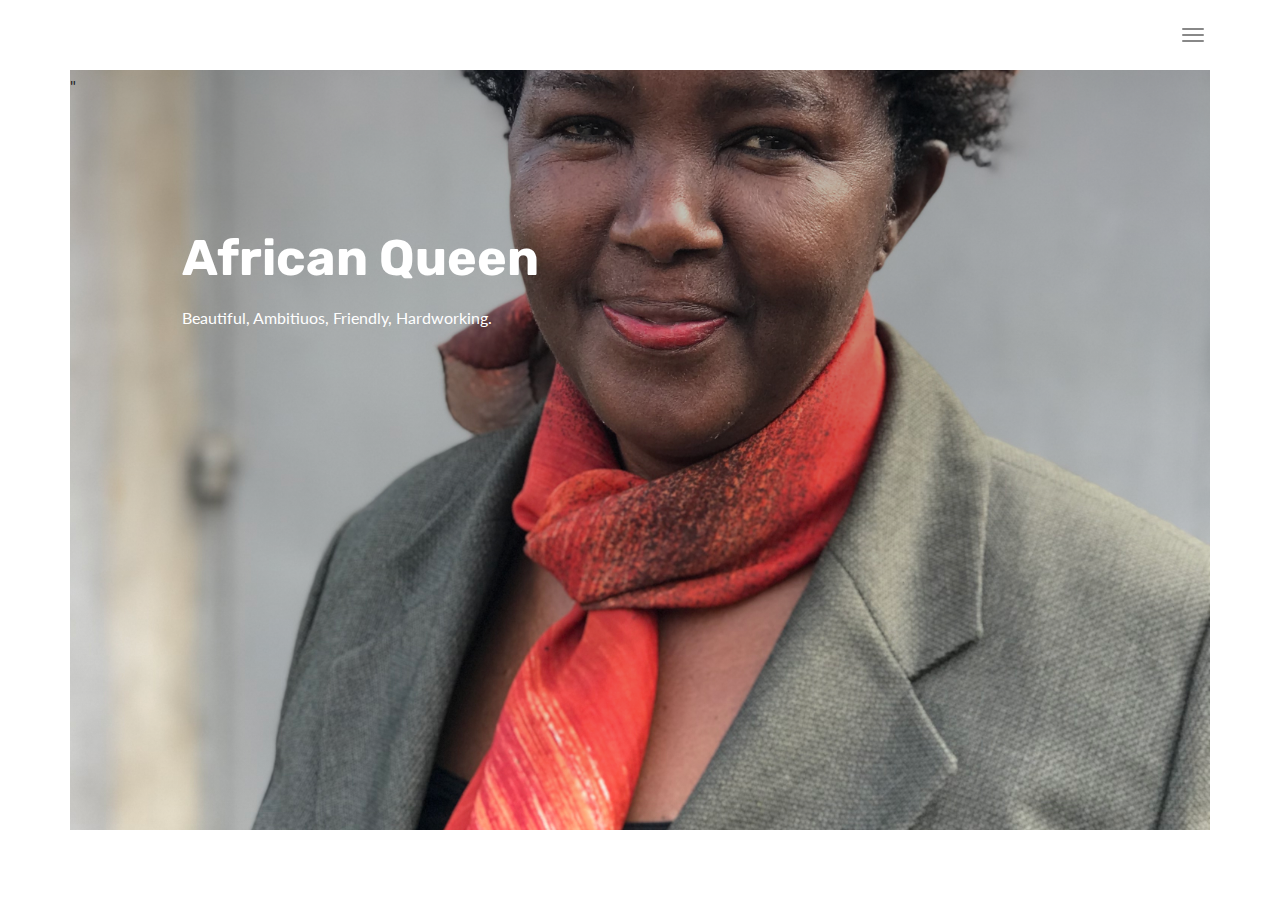
==== commit a325a7ff: "Update index.html" ====
--- a/index.html
+++ b/index.html
@@ -79,6 +79,7 @@
       <div class="col-xs-12 col-md-7 col-md-offset-1">
         <div class="hero-full-wrapper">
           <div class="text-content">
+            <br>
             <h1>African Queen</h1>
             <p>Beautiful, Ambitiuos, Friendly, Hardworking.</p>
           </div>
